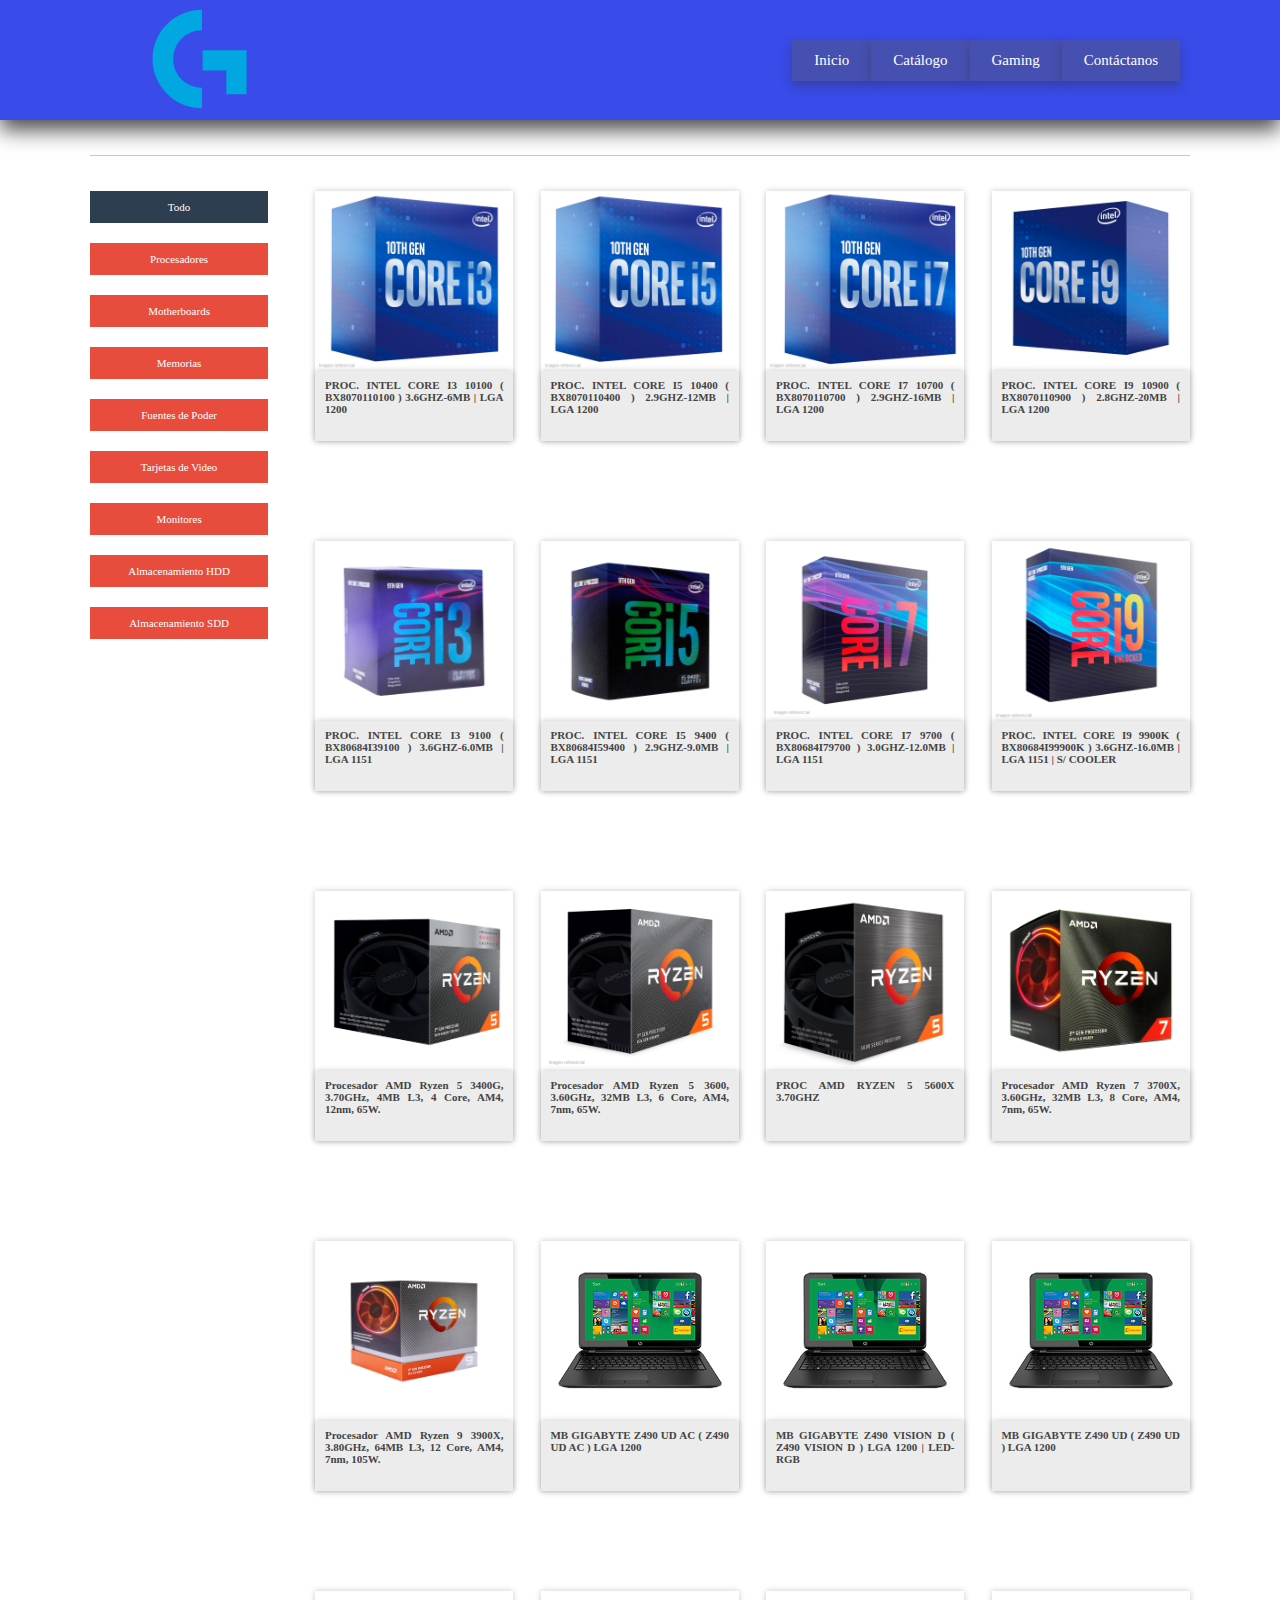
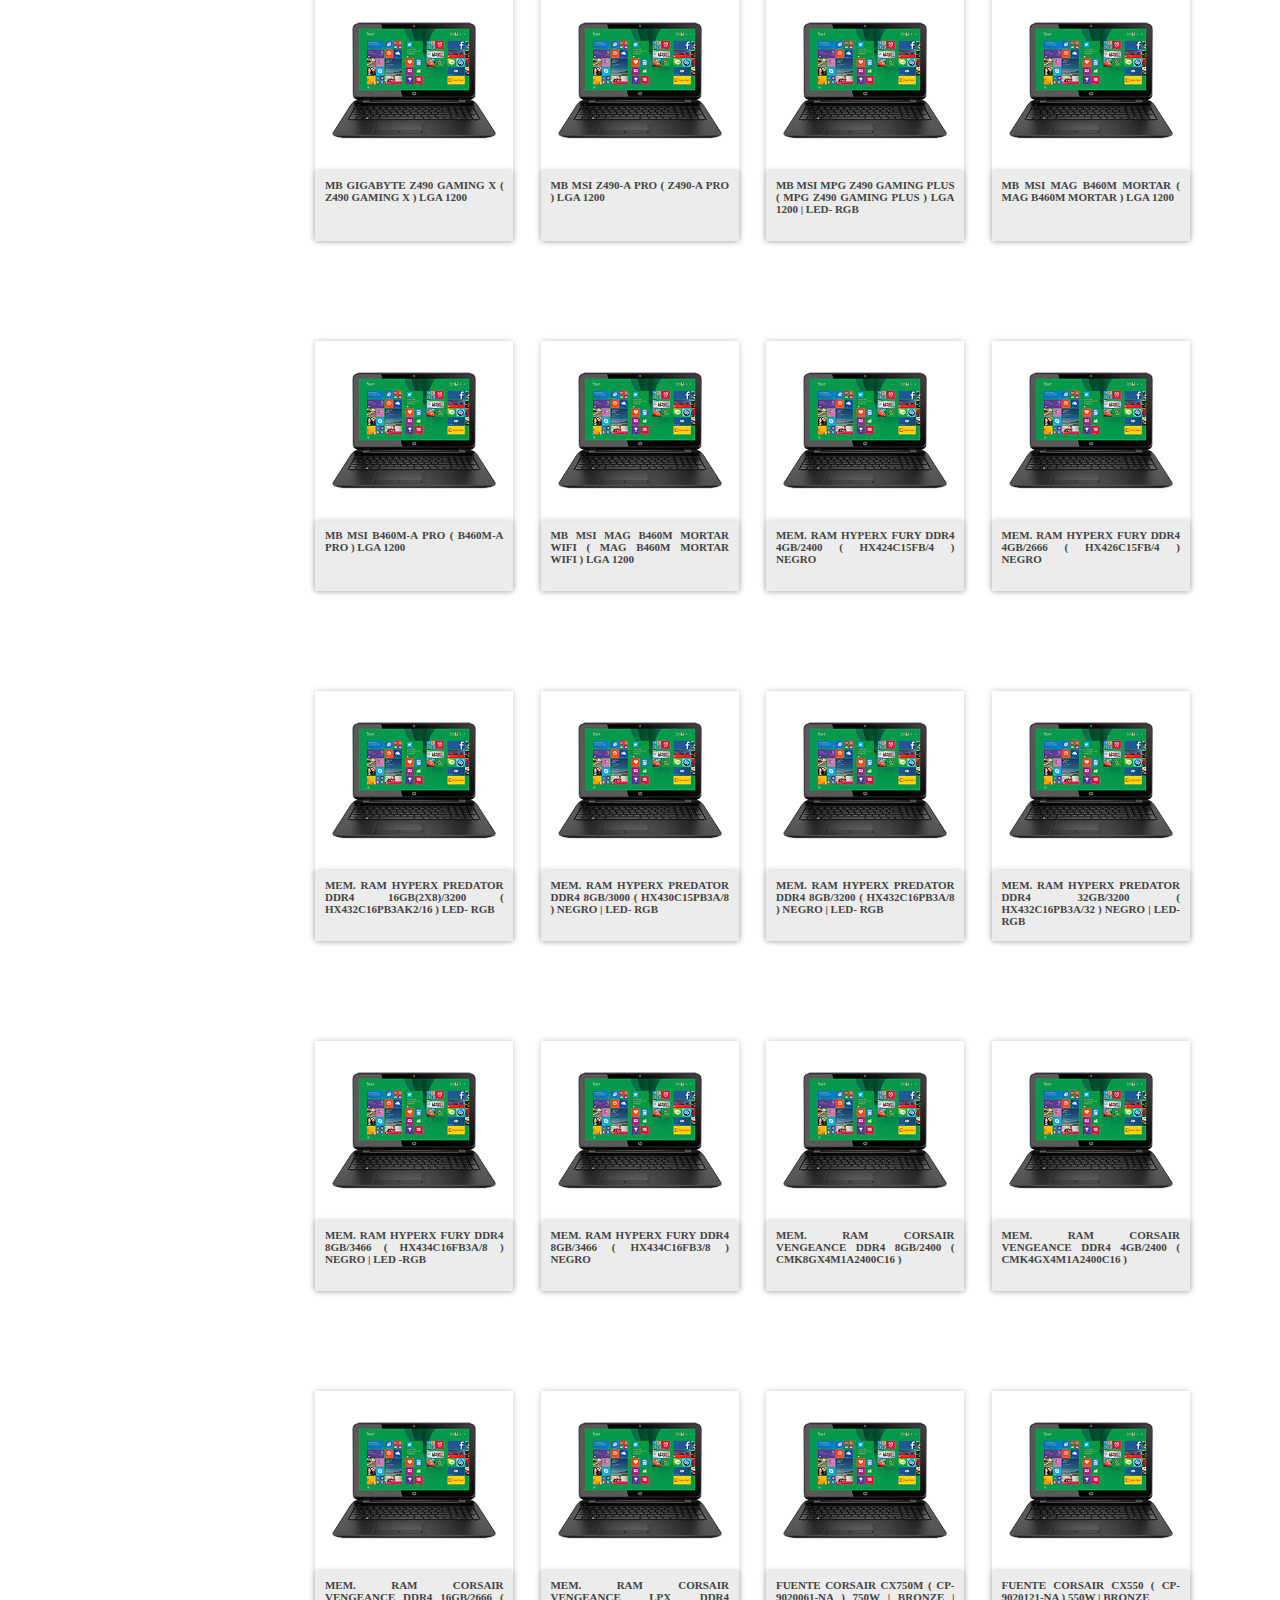
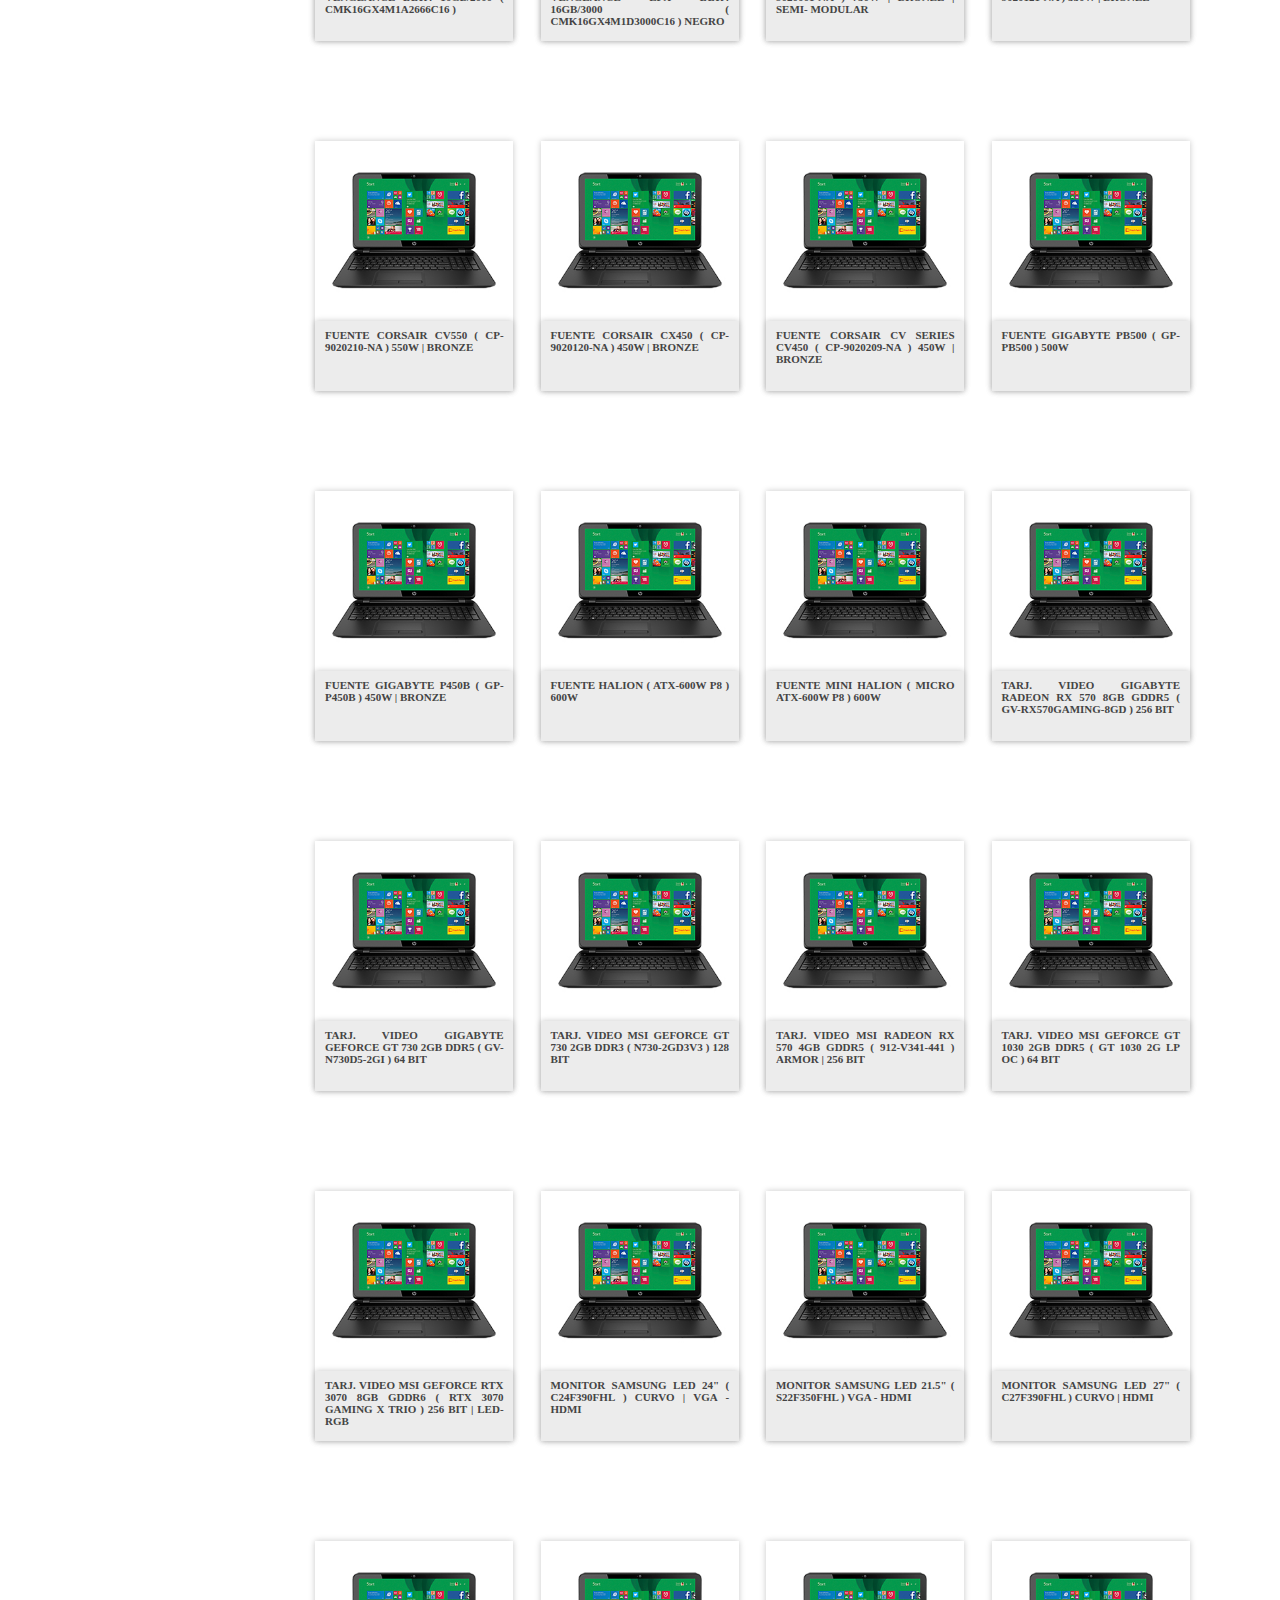
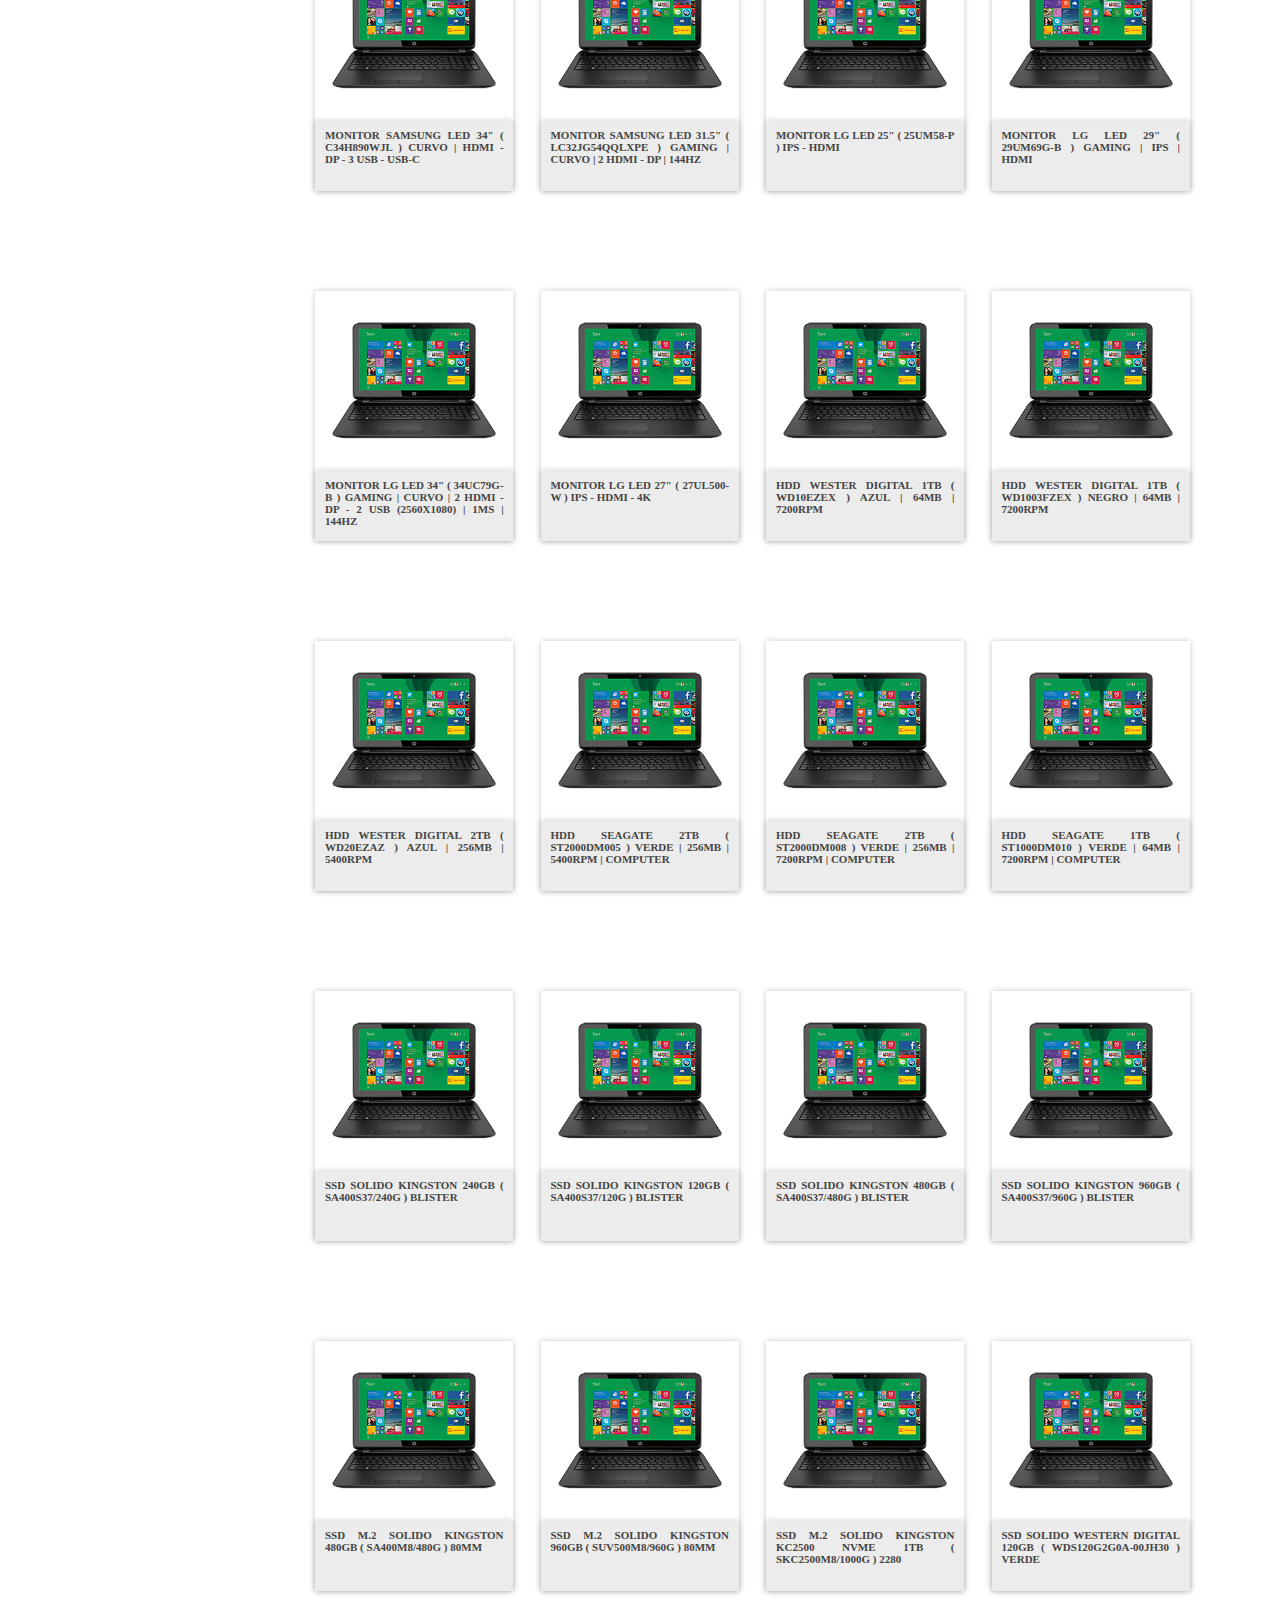
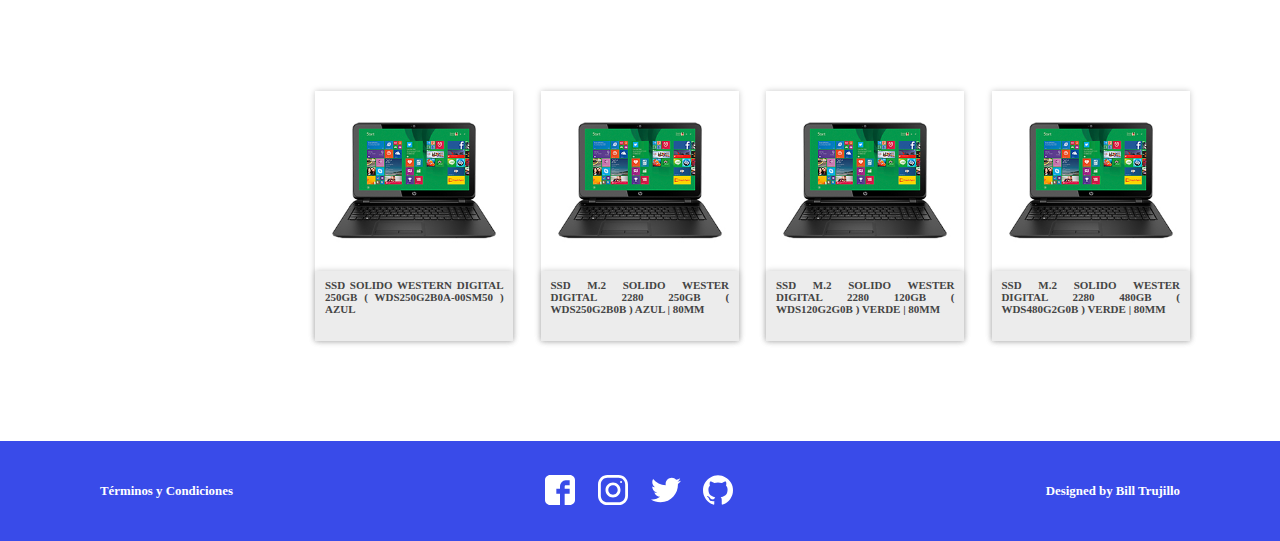
==== catalogo.html @ 1d122e62 "main" ====
<!DOCTYPE html>
<html lang="en">
<head>
    <meta charset="UTF-8">
    <meta http-equiv="X-UA-Compatible" content="IE=edge">
    <meta name="viewport" content="width=device-width, initial-scale=1.0">
    <link rel="stylesheet" href="css/estilos.css">
    <link rel="stylesheet" href="css/animation.css">
    <script src="scripts/jquery-3.6.0.js"></script>
    <script src="scripts/script.js"></script>
    <title>Document</title>
</head>
<body>
    <!-- seccion del nav -->
    <nav class="fadeInDown">
        <div class="logo">
            <a href="index.html"><img src="images/marcas/logitech.svg" alt="#"></a>
        </div>
        <div id="menu">
            <ul>
                <li id="item"><a href="index.html">Inicio</a></li>
                <li id="item"><a href="catalogo.html">Catálogo</a>
                    <ul id="desple">
                        <li><a href="#">Productos</a></li>
                        <li><a href="#">PC'S completas</a></li>
                    </ul>
                </li>
                <li id="item"><a href="#">Gaming</a>
                    <ul id="desple">
                        <li><a href="#">Teclados</a></li>
                        <li><a href="#">Mouse</a></li>
                        <li><a href="#">Audífonos</a></li>
                        <li><a href="#">Pad's</a></li>
                    </ul>
                </li>
                <li id="item"><a href="#">Contáctanos</a>
                    <ul id="desple">
                        <li><a href="#">Envianos un Email</a></li>
                    </ul>
                </li>
            </ul>
        </div>
    </nav>
    <!-- seccion del nav -->
    <!-- seccion del catalogo -->
    <div class="wrap">
            <h1></h1>
            <div class="store-wrapper">
                <div class="category_list">
                    <a href="#" class="category_item" category="all">Todo</a>
                    <a href="#" class="category_item" category="procesadores">Procesadores</a>
                    <a href="#" class="category_item" category="motherboards">Motherboards</a>
                    <a href="#" class="category_item" category="memorias">Memorias</a>
                    <a href="#" class="category_item" category="fuentes">Fuentes de Poder</a>
                    <a href="#" class="category_item" category="video">Tarjetas de Video</a>
                    <a href="#" class="category_item" category="monitores">Monitores</a>
                    <a href="#" class="category_item" category="hdd">Almacenamiento HDD</a>
                    <a href="#" class="category_item" category="ssd">Almacenamiento SDD</a>
                </div>
                <section class="product-list">
                    <!-- ------------------Procesadores -->
                              <!-- Intel -->
                              <div class="product-item" category="procesadores">
                                  <img src="images/productos/procesadores/intel/i3-10°.jpg" alt="">
                                  <a href="">PROC. INTEL CORE I3 10100 ( BX8070110100 ) 3.6GHZ-6MB | LGA 1200</a>
                              </div>
                              <div class="product-item" category="procesadores">
                                  <img src="images/productos/procesadores/intel/i5-10°.jpg" alt="">
                                  <a href="">PROC. INTEL CORE I5 10400 ( BX8070110400 ) 2.9GHZ-12MB | LGA 1200</a>
                              </div>
                              <div class="product-item" category="procesadores">
                                  <img src="images/productos/procesadores/intel/i7-10°.jpg" alt="">
                                  <a href="">PROC. INTEL CORE I7 10700 ( BX8070110700 ) 2.9GHZ-16MB | LGA 1200</a>
                              </div>
                              <div class="product-item" category="procesadores">
                                  <img src="images/productos/procesadores/intel/i9-10°.jpg" alt="">
                                  <a href="">PROC. INTEL CORE I9 10900 ( BX8070110900 ) 2.8GHZ-20MB | LGA 1200</a>
                              </div>
                              <div class="product-item" category="procesadores">
                                  <img src="images/productos/procesadores/intel/i3-9°.jpg" alt="">
                                  <a href="">PROC. INTEL CORE I3 9100 ( BX80684I39100 ) 3.6GHZ-6.0MB | LGA 1151</a>
                              </div>
                              <div class="product-item" category="procesadores">
                                  <img src="images/productos/procesadores/intel/i5-9°.jpg" alt="">
                                  <a href="">PROC. INTEL CORE I5 9400 ( BX80684I59400 ) 2.9GHZ-9.0MB | LGA 1151</a>
                              </div>
                              <div class="product-item" category="procesadores">
                                  <img src="images/productos/procesadores/intel/i7-9°.jpg" alt="">
                                  <a href="">PROC. INTEL CORE I7 9700 ( BX80684I79700 ) 3.0GHZ-12.0MB | LGA 1151</a>
                              </div>
                              <div class="product-item" category="procesadores">
                                  <img src="images/productos/procesadores/intel/i9-9°.jpg" alt="">
                                  <a href="">PROC. INTEL CORE I9 9900K ( BX80684I99900K ) 3.6GHZ-16.0MB | LGA 1151 | S/ COOLER</a>
                              </div>
                              <!-- Intel -->
                              <!-- AMD -->
                              <div class="product-item" category="procesadores">
                                <img src="images/productos/procesadores/amd/ryzen5-3400g.jpg" alt="">
                                <a href="">Procesador AMD Ryzen 5 3400G, 3.70GHz, 4MB L3, 4 Core, AM4, 12nm, 65W. </a>
                              </div>
                              <div class="product-item" category="procesadores">
                                <img src="images/productos/procesadores/amd/ryzen5-3600.jpg" alt="">
                                <a href="">Procesador AMD Ryzen 5 3600, 3.60GHz, 32MB L3, 6 Core, AM4, 7nm, 65W. </a>
                              </div>
                              <div class="product-item" category="procesadores">
                                <img src="images/productos/procesadores/amd/ryzen5-5600x.jpg" alt="">
                                <a href="">PROC AMD RYZEN 5 5600X 3.70GHZ</a>
                              </div>
                              <div class="product-item" category="procesadores">
                                <img src="images/productos/procesadores/amd/ryzen7-3700x.jpg" alt="">
                                <a href="">Procesador AMD Ryzen 7 3700X, 3.60GHz, 32MB L3, 8 Core, AM4, 7nm, 65W. </a>
                              </div>
                              <div class="product-item" category="procesadores">
                                <img src="images/productos/procesadores/amd/ryzen9-3900x.jpg" alt="">
                                <a href="">Procesador AMD Ryzen 9 3900X, 3.80GHz, 64MB L3, 12 Core, AM4, 7nm, 105W.</a>
                              </div>
                              <!-- AMD -->
                    <!-- ------------------Procesadores -->
                    <!-- ------------------motherboards -->
                              <!-- Gigabyte -->
                              <div class="product-item" category="motherboards">
                                <img src="images/productos/laptop_hp.jpg" alt="">
                                <a href="">MB GIGABYTE Z490 UD AC ( Z490 UD AC ) LGA 1200</a>
                              </div>
                              <div class="product-item" category="motherboards">
                                <img src="images/productos/laptop_hp.jpg" alt="">
                                <a href="">MB GIGABYTE Z490 VISION D ( Z490 VISION D ) LGA 1200 | LED- RGB</a>
                              </div>
                              <div class="product-item" category="motherboards">
                                <img src="images/productos/laptop_hp.jpg" alt="">
                                <a href="">MB GIGABYTE Z490 UD ( Z490 UD ) LGA 1200</a>
                              </div>
                              <div class="product-item" category="motherboards">
                                <img src="images/productos/laptop_hp.jpg" alt="">
                                <a href="">MB GIGABYTE Z490 GAMING X ( Z490 GAMING X ) LGA 1200</a>
                              </div>
                              <!-- Gigabyte -->
                              <!-- MSI -->
                              <div class="product-item" category="motherboards">
                                <img src="images/productos/laptop_hp.jpg" alt="">
                                <a href="">MB MSI Z490-A PRO ( Z490-A PRO ) LGA 1200</a>
                              </div>
                              <div class="product-item" category="motherboards">
                                <img src="images/productos/laptop_hp.jpg" alt="">
                                <a href="">MB MSI MPG Z490 GAMING PLUS ( MPG Z490 GAMING PLUS ) LGA 1200 | LED- RGB</a>
                              </div>
                              <div class="product-item" category="motherboards">
                                <img src="images/productos/laptop_hp.jpg" alt="">
                                <a href="">MB MSI MAG B460M MORTAR ( MAG B460M MORTAR ) LGA 1200</a>
                              </div>
                              <div class="product-item" category="motherboards">
                                <img src="images/productos/laptop_hp.jpg" alt="">
                                <a href="">MB MSI B460M-A PRO ( B460M-A PRO ) LGA 1200</a>
                              </div>
                              <div class="product-item" category="motherboards">
                                <img src="images/productos/laptop_hp.jpg" alt="">
                                <a href="">MB MSI MAG B460M MORTAR WIFI ( MAG B460M MORTAR WIFI ) LGA 1200</a>
                              </div>
                              <!-- MSI -->
                    <!-- ------------------motherboards -->
                    <!-- -----------------------memorias -->
                              <!-- Kingston HyperX -->
                              <div class="product-item" category="memorias">
                                <img src="images/productos/laptop_hp.jpg" alt="">
                                <a href="">MEM. RAM HYPERX FURY DDR4 4GB/2400 ( HX424C15FB/4 ) NEGRO</a>
                              </div>
                              <div class="product-item" category="memorias">
                                <img src="images/productos/laptop_hp.jpg" alt="">
                                <a href="">MEM. RAM HYPERX FURY DDR4 4GB/2666 ( HX426C15FB/4 ) NEGRO</a>
                              </div>
                              <div class="product-item" category="memorias">
                                <img src="images/productos/laptop_hp.jpg" alt="">
                                <a href="">MEM. RAM HYPERX PREDATOR DDR4 16GB(2X8)/3200 ( HX432C16PB3AK2/16 ) LED- RGB</a>
                              </div>
                              <div class="product-item" category="memorias">
                                <img src="images/productos/laptop_hp.jpg" alt="">
                                <a href="">MEM. RAM HYPERX PREDATOR DDR4 8GB/3000 ( HX430C15PB3A/8 ) NEGRO | LED- RGB</a>
                              </div>
                              <div class="product-item" category="memorias">
                                <img src="images/productos/laptop_hp.jpg" alt="">
                                <a href="">MEM. RAM HYPERX PREDATOR DDR4 8GB/3200 ( HX432C16PB3A/8 ) NEGRO | LED- RGB</a>
                              </div>
                              <div class="product-item" category="memorias">
                                <img src="images/productos/laptop_hp.jpg" alt="">
                                <a href="">MEM. RAM HYPERX PREDATOR DDR4 32GB/3200 ( HX432C16PB3A/32 ) NEGRO | LED- RGB</a>
                              </div>
                              <div class="product-item" category="memorias">
                                <img src="images/productos/laptop_hp.jpg" alt="">
                                <a href="">MEM. RAM HYPERX FURY DDR4 8GB/3466 ( HX434C16FB3A/8 ) NEGRO | LED -RGB</a>
                              </div>
                              <div class="product-item" category="memorias">
                                <img src="images/productos/laptop_hp.jpg" alt="">
                                <a href="">MEM. RAM HYPERX FURY DDR4 8GB/3466 ( HX434C16FB3/8 ) NEGRO</a>
                              </div>
                              <!-- Kingston -->
                              <!-- Corsair -->
                              <div class="product-item" category="memorias">
                                <img src="images/productos/laptop_hp.jpg" alt="">
                                <a href="">MEM. RAM CORSAIR VENGEANCE DDR4 8GB/2400 ( CMK8GX4M1A2400C16 )</a>
                              </div>
                              <div class="product-item" category="memorias">
                                <img src="images/productos/laptop_hp.jpg" alt="">
                                <a href="">MEM. RAM CORSAIR VENGEANCE DDR4 4GB/2400 ( CMK4GX4M1A2400C16 )</a>
                              </div>
                              <div class="product-item" category="memorias">
                                <img src="images/productos/laptop_hp.jpg" alt="">
                                <a href="">MEM. RAM CORSAIR VENGEANCE DDR4 16GB/2666 ( CMK16GX4M1A2666C16 )</a>
                              </div>
                              <div class="product-item" category="memorias">
                                <img src="images/productos/laptop_hp.jpg" alt="">
                                <a href="">MEM. RAM CORSAIR VENGEANCE LPX DDR4 16GB/3000 ( CMK16GX4M1D3000C16 ) NEGRO</a>
                              </div>
                              <!-- Corsair -->
                    <!-- -----------------------memorias -->
                    <!--------------------------Fuentes de poder -->
                              <!-- Corsair -->
                              <div class="product-item" category="fuentes">
                                <img src="images/productos/laptop_hp.jpg" alt="">
                                <a href="">FUENTE CORSAIR CX750M ( CP-9020061-NA ) 750W | BRONZE | SEMI- MODULAR</a>
                              </div>
                              <div class="product-item" category="fuentes">
                                <img src="images/productos/laptop_hp.jpg" alt="">
                                <a href="">FUENTE CORSAIR CX550 ( CP-9020121-NA ) 550W | BRONZE</a>
                              </div>
                              <div class="product-item" category="fuentes">
                                <img src="images/productos/laptop_hp.jpg" alt="">
                                <a href="">FUENTE CORSAIR CV550 ( CP-9020210-NA ) 550W | BRONZE</a>
                              </div>
                              <div class="product-item" category="fuentes">
                                <img src="images/productos/laptop_hp.jpg" alt="">
                                <a href="">FUENTE CORSAIR CX450 ( CP-9020120-NA ) 450W | BRONZE</a>
                              </div>
                              <div class="product-item" category="fuentes">
                                <img src="images/productos/laptop_hp.jpg" alt="">
                                <a href="">FUENTE CORSAIR CV SERIES CV450 ( CP-9020209-NA ) 450W | BRONZE</a>
                              </div>
                              <!-- Corsair -->
                              <!-- Gigabyte -->
                              <div class="product-item" category="fuentes">
                                <img src="images/productos/laptop_hp.jpg" alt="">
                                <a href="">FUENTE GIGABYTE PB500 ( GP-PB500 ) 500W</a>
                              </div>
                              <div class="product-item" category="fuentes">
                                <img src="images/productos/laptop_hp.jpg" alt="">
                                <a href="">FUENTE GIGABYTE P450B ( GP-P450B ) 450W | BRONZE</a>
                              </div>
                              <!-- Gigabyte -->
                              <!-- Halion -->
                              <div class="product-item" category="fuentes">
                                <img src="images/productos/laptop_hp.jpg" alt="">
                                <a href="">FUENTE HALION ( ATX-600W P8 ) 600W</a>
                              </div>
                              <div class="product-item" category="fuentes">
                                <img src="images/productos/laptop_hp.jpg" alt="">
                                <a href="">FUENTE MINI HALION ( MICRO ATX-600W P8 ) 600W</a>
                              </div>
                              <!-- Halion -->
                    <!-------------------------- Fuentes de poder -->
                    <!-- Tarjetas de video -->
                              <!-- Gigabyte -->
                              <div class="product-item" category="video">
                                <img src="images/productos/laptop_hp.jpg" alt="">
                                <a href="">TARJ. VIDEO GIGABYTE RADEON RX 570 8GB GDDR5 ( GV-RX570GAMING-8GD ) 256 BIT</a>
                              </div>
                              <div class="product-item" category="video">
                                <img src="images/productos/laptop_hp.jpg" alt="">
                                <a href="">TARJ. VIDEO GIGABYTE GEFORCE GT 730 2GB DDR5 ( GV-N730D5-2GI ) 64 BIT</a>
                              </div>
                              <!-- Gigabyte -->
                              <!-- MSI -->
                              <div class="product-item" category="video">
                                <img src="images/productos/laptop_hp.jpg" alt="">
                                <a href="">TARJ. VIDEO MSI GEFORCE GT 730 2GB DDR3 ( N730-2GD3V3 ) 128 BIT</a>
                              </div>
                              <div class="product-item" category="video">
                                <img src="images/productos/laptop_hp.jpg" alt="">
                                <a href="">TARJ. VIDEO MSI RADEON RX 570 4GB GDDR5 ( 912-V341-441 ) ARMOR | 256 BIT</a>
                              </div>
                              <div class="product-item" category="video">
                                <img src="images/productos/laptop_hp.jpg" alt="">
                                <a href="">TARJ. VIDEO MSI GEFORCE GT 1030 2GB DDR5 ( GT 1030 2G LP OC ) 64 BIT</a>
                              </div>
                              <div class="product-item" category="video">
                                <img src="images/productos/laptop_hp.jpg" alt="">
                                <a href="">TARJ. VIDEO MSI GEFORCE RTX 3070 8GB GDDR6 ( RTX 3070 GAMING X TRIO ) 256 BIT | LED- RGB</a>
                              </div>
                              <!-- MSI -->
                    <!-- Tarjetas de video -->
                    <!-- Monitores -->
                              <!-- Samsung -->
                              <div class="product-item" category="monitores">
                                <img src="images/productos/laptop_hp.jpg" alt="">
                                <a href="">MONITOR SAMSUNG LED 24" ( C24F390FHL ) CURVO | VGA - HDMI</a>
                              </div>
                              <div class="product-item" category="monitores">
                                <img src="images/productos/laptop_hp.jpg" alt="">
                                <a href="">MONITOR SAMSUNG LED 21.5" ( S22F350FHL ) VGA - HDMI</a>
                              </div>
                              <div class="product-item" category="monitores">
                                <img src="images/productos/laptop_hp.jpg" alt="">
                                <a href="">MONITOR SAMSUNG LED 27" ( C27F390FHL ) CURVO | HDMI</a>
                              </div>
                              <div class="product-item" category="monitores">
                                <img src="images/productos/laptop_hp.jpg" alt="">
                                <a href="">MONITOR SAMSUNG LED 34" ( C34H890WJL ) CURVO | HDMI - DP - 3 USB - USB-C</a>
                              </div>
                              <div class="product-item" category="monitores">
                                <img src="images/productos/laptop_hp.jpg" alt="">
                                <a href="">MONITOR SAMSUNG LED 31.5" ( LC32JG54QQLXPE ) GAMING | CURVO | 2 HDMI - DP | 144HZ</a>
                              </div>
                              <!-- Samsung -->
                              <!-- LG -->
                              <div class="product-item" category="monitores">
                                <img src="images/productos/laptop_hp.jpg" alt="">
                                <a href="">MONITOR LG LED 25" ( 25UM58-P ) IPS - HDMI</a>
                              </div>
                              <div class="product-item" category="monitores">
                                <img src="images/productos/laptop_hp.jpg" alt="">
                                <a href="">MONITOR LG LED 29" ( 29UM69G-B ) GAMING | IPS | HDMI</a>
                              </div>
                              <div class="product-item" category="monitores">
                                <img src="images/productos/laptop_hp.jpg" alt="">
                                <a href="">MONITOR LG LED 34" ( 34UC79G-B ) GAMING | CURVO | 2 HDMI - DP - 2 USB (2560X1080) | 1MS | 144HZ</a>
                              </div>
                              <div class="product-item" category="monitores">
                                <img src="images/productos/laptop_hp.jpg" alt="">
                                <a href="">MONITOR LG LED 27" ( 27UL500-W ) IPS - HDMI - 4K</a>
                              </div>
                              <!-- LG -->
                    <!-- Monitores -->
                    <!-- Almacenamiento HDD -->
                              <!-- Wester Digital -->
                              <div class="product-item" category="hdd">
                                <img src="images/productos/laptop_hp.jpg" alt="">
                                <a href="">HDD WESTER DIGITAL 1TB ( WD10EZEX ) AZUL | 64MB | 7200RPM</a>
                              </div>
                              <div class="product-item" category="hdd">
                                <img src="images/productos/laptop_hp.jpg" alt="">
                                <a href="">HDD WESTER DIGITAL 1TB ( WD1003FZEX ) NEGRO | 64MB | 7200RPM</a>
                              </div>
                              <div class="product-item" category="hdd">
                                <img src="images/productos/laptop_hp.jpg" alt="">
                                <a href="">HDD WESTER DIGITAL 2TB ( WD20EZAZ ) AZUL | 256MB | 5400RPM</a>
                              </div>
                              <!-- Wester Digital -->
                              <!-- Seagate -->
                              <div class="product-item" category="hdd">
                                <img src="images/productos/laptop_hp.jpg" alt="">
                                <a href="">HDD SEAGATE 2TB ( ST2000DM005 ) VERDE | 256MB | 5400RPM | COMPUTER</a>
                              </div>
                              <div class="product-item" category="hdd">
                                <img src="images/productos/laptop_hp.jpg" alt="">
                                <a href="">HDD SEAGATE 2TB ( ST2000DM008 ) VERDE | 256MB | 7200RPM | COMPUTER</a>
                              </div>
                              <div class="product-item" category="hdd">
                                <img src="images/productos/laptop_hp.jpg" alt="">
                                <a href="">HDD SEAGATE 1TB ( ST1000DM010 ) VERDE | 64MB | 7200RPM | COMPUTER</a>
                              </div>
                              <!-- Seagate -->
                    <!-- Almacenamiento HDD -->
                    <!-- Almacenamiento SSD -->
                              <!-- Kingston -->
                              <div class="product-item" category="ssd">
                                <img src="images/productos/laptop_hp.jpg" alt="">
                                <a href="">SSD SOLIDO KINGSTON 240GB ( SA400S37/240G ) BLISTER</a>
                              </div>
                              <div class="product-item" category="ssd">
                                <img src="images/productos/laptop_hp.jpg" alt="">
                                <a href="">SSD SOLIDO KINGSTON 120GB ( SA400S37/120G ) BLISTER</a>
                              </div>
                              <div class="product-item" category="ssd">
                                <img src="images/productos/laptop_hp.jpg" alt="">
                                <a href="">SSD SOLIDO KINGSTON 480GB ( SA400S37/480G ) BLISTER</a>
                              </div>
                              <div class="product-item" category="ssd">
                                <img src="images/productos/laptop_hp.jpg" alt="">
                                <a href="">SSD SOLIDO KINGSTON 960GB ( SA400S37/960G ) BLISTER</a>
                              </div>
                              <div class="product-item" category="ssd">
                                <img src="images/productos/laptop_hp.jpg" alt="">
                                <a href="">SSD M.2 SOLIDO KINGSTON 480GB ( SA400M8/480G ) 80MM</a>
                              </div>
                              <div class="product-item" category="ssd">
                                <img src="images/productos/laptop_hp.jpg" alt="">
                                <a href="">SSD M.2 SOLIDO KINGSTON 960GB ( SUV500M8/960G ) 80MM</a>
                              </div>
                              <div class="product-item" category="ssd">
                                <img src="images/productos/laptop_hp.jpg" alt="">
                                <a href="">SSD M.2 SOLIDO KINGSTON KC2500 NVME 1TB ( SKC2500M8/1000G ) 2280</a>
                              </div>
                              <!-- Kingston -->
                              <!-- Wester Digital -->
                              <div class="product-item" category="ssd">
                                <img src="images/productos/laptop_hp.jpg" alt="">
                                <a href="">SSD SOLIDO WESTERN DIGITAL 120GB ( WDS120G2G0A-00JH30 ) VERDE</a>
                              </div>
                              <div class="product-item" category="ssd">
                                <img src="images/productos/laptop_hp.jpg" alt="">
                                <a href="">SSD SOLIDO WESTERN DIGITAL 250GB ( WDS250G2B0A-00SM50 ) AZUL</a>
                              </div>
                              <div class="product-item" category="ssd">
                                <img src="images/productos/laptop_hp.jpg" alt="">
                                <a href="">SSD M.2 SOLIDO WESTER DIGITAL 2280 250GB ( WDS250G2B0B ) AZUL | 80MM</a>
                              </div>
                              <div class="product-item" category="ssd">
                                <img src="images/productos/laptop_hp.jpg" alt="">
                                <a href="">SSD M.2 SOLIDO WESTER DIGITAL 2280 120GB ( WDS120G2G0B ) VERDE | 80MM</a>
                              </div>
                              <div class="product-item" category="ssd">
                                <img src="images/productos/laptop_hp.jpg" alt="">
                                <a href="">SSD M.2 SOLIDO WESTER DIGITAL 2280 480GB ( WDS480G2G0B ) VERDE | 80MM</a>
                              </div>
                              <!-- Wester Digital -->
                    <!-- Almacenamiento SSD -->

                    
                </section>
            </div>
    </div>
    <!-- seccion del catalogo -->
    <!-- seccion del footer -->
    <footer>
        <div class="terms">
            <a href=""><h3>Términos y Condiciones</h3></a>
        </div>
        <div class="redes">
            <a href=""><img src="images/iconos_svg/facebook.svg" alt=""></a>
            <a href=""><img src="images/iconos_svg/instagram.svg" alt=""></a>
            <a href=""><img src="images/iconos_svg/twitter.svg" alt=""></a>
            <a href=""><img src="images/iconos_svg/github.svg" alt=""></a>
        </div>
        <div class="designed">
            <h3>Designed by <a href="#portafolio">Bill Trujillo</a></h3>
        </div>
    </footer>
    <!-- seccion del footer -->   
</body>
</html>
---- css/estilos.css ----
html body{
    max-width: 1366px;
    margin: auto;
    padding: 0px;
    font-family: roboto regular;
    font-size: 11px;
    color: rgb(68, 68, 68);
}

nav{
    display: flex;
    justify-content: space-between;
    align-items: center;
    height: 120px;
    background-color: rgb(57, 75, 233);
    box-shadow: 0px 10px 20px rgb(75, 75, 75);
    position: relative;
}
.logo img{
    width: 200px;
    height: 100px;
    padding:0 100px;
}

/* ------menu */
#menu{
    text-align: center;
    margin-right: 100px;
}

#menu ul{
    list-style: none;
    margin: 0px;
    padding: 0px;
}

#menu #item{
    float: left;
    margin-top: 29px;
    margin-bottom: 29px;
}

#menu #item a{
    background-color: rgb(70, 80, 177);
    box-shadow: 0px 5px 10px rgba(46, 46, 46, 0.37);
    color: rgb(255, 255, 255);
    padding: 12px 22px;
    display: block;
    font-family: roboto regular;
    font-size: 15px;
    text-decoration: none;
}

#menu #desple{
    display: none;
    position: absolute;
    width: 180px;
}

#menu #desple li a{
    background-color: rgb(128, 128, 128);
}

#menu #item a:hover{
    background-color: rgb(35, 32, 102);
    text-decoration: overline 3px white;
}

#menu #item:hover #desple{
    display: block;
}
/* ------menu */

/* --------Showcase */
.showcase{
    padding-top: 30px ;
    padding-bottom: 30px ;
    border: 0.5px solid rgb(214, 214, 214);
}

.container_showcase{
    display: flex;
    justify-content: space-between;
}

.img_case{
    width: 50%;
    height: 400px;
    text-align: center;
    align-items: center;
}

.img_case img{
    width: 100%;
    height: 100%;
    box-shadow: 0 3px 10px rgb(173, 173, 173);
}

.detail_case{
    padding-top: 30px;
    width: 50%;
    text-align: center;
    font-size: 16px;
}

.detail_case p{
    margin: 0 150px;
    text-align: justify;
}

.button{
    margin-top: 60px;
    margin-bottom: 20px;
}
/* --------Showcase */

/* -----button-pay */
.button_pay{
    background-color: white;
    padding: 10px 25px;
    border: 2.5px solid rgb(57, 75, 233);
    border-radius: 5px;
}

.button_pay a{
    text-decoration: none;
    color: rgb(53, 53, 53);
}

.button_pay:hover{
    font-weight: 800;
}
/* -----button-pay */

/* marcas mas vendidas */
.title_marcas{
    text-align: center;
    padding-top: 50px;
    font-size: 14px;
}

.marcas{
    display: flex;
    align-items: center;
    justify-content: space-between;
    padding: 100px;
}

.marcas img{
    width: 120px;
}
/* marcas mas vendidas */
/* ------------catalogo */
.wrap{
    max-width: 1100px;
    width: 90%;
    margin: auto;
}

.wrap > h1{
    color: #494b4d;
    font-weight: 400;
    display: flex;
    flex-direction: column;
    text-align: center;
    margin: 15px 0px;
}

.wrap > h1::after{
    content: '';
    width: 100%;
    height: 1px;
    background-color: #c7c7c7;
    margin: 20px 0;
}

.store-wrapper{
    display: flex;  
}

.category_list{
    display: flex;
    flex-direction: column;
    width: 18%;
}

.category_list .category_item{
    display: block;
    width: 90%;
    padding: 10px 0;
    margin-bottom: 20px;
    background-color: #e84c3d;
    color: white;
    text-align: center;
    text-decoration: none;
}

.category_list .category_item:hover{
    text-decoration: overline 3px white;
}

.category_list .ct_item-active{
    background: #2d3e50;
}

/* --productos */

.product-list{
    width: 82%;
    display: flex;
    flex-wrap: wrap;
}

.product-list .product-item{
    width: 22%;
    height: 250px;
    margin-left: 3%;
    margin-bottom: 100px;
    box-shadow: 0px 0px 6px 0px rgba(0,0,0,0.22);

    display: flex;
    flex-direction: column;
    align-items: center;
    align-self: flex-start;

    transition: all 0.4s;
}

.product-list .product-item img{
    width: 100%;
    height: 72%;
}

.product-list .product-item a{
    box-shadow: 0px 0px 6px 0px rgba(0,0,0,0.22);
    display: block;
    width: 90%;
    height: 28%;
    padding: 8px 5% ;
    background-color: rgb(236, 236, 236);
    color: rgb(68, 68, 68);
    font-weight: 600;
    text-decoration: none;
    text-align: justify;
}
/* ------------catalogo */


/* seccion de footer */
footer{
    height: 100px;
    background-color: rgb(57, 75, 233);
    display: flex;
    justify-content: space-between;
    align-items: center;
    padding: 0 100px;
    color: white;
}

.redes{
    align-items: center;
}

.redes img{
    width: 30px;
    padding: 0 10px;
}

.terms a{
    text-decoration: none;
    color: white;
}

.terms a:hover{
    text-decoration: overline 3px white;
}

.designed a{
    color: white;
    text-decoration: none;
}

.designed a:hover{
    text-decoration: overline 3px white;
}

/* seccion de footer */
---- css/animation.css ----
.fadeIn{
    -webkit-animation-duration: 4s;
    animation-duration: 4s;
    -webkit-animation-fill-mode: both;
    animation-fill-mode: both;
    -webkit-animation-name: fadeIn;
    animation-name: fadeIn;
}

@keyframes fadeIn {
    from{
        opacity: 0;
    }
    to{
        opacity: 1;
    }
}

.fadeInDown{
    -webkit-animation-duration: 1s;
    animation-duration: 1s;
    -webkit-animation-fill-mode: both;
    animation-fill-mode: both;
    -webkit-animation-name: fadeInDown;
    animation-name: fadeInDown;
}

@keyframes fadeInDown{
    from{
        opacity: 0;
        -webkit-transform: translate3d(0,-100%,0) ;
        transform: translate3d(0,-100%,0) ;
    }
    to{
        opacity: 1;
        -webkit-transform: translate3d(0,0,0) ;
        transform: translate3d(0,0,0) ;
    }
}

.fadeInUp{
    -webkit-animation-duration: 1s;
    animation-duration: 1s;
    -webkit-animation-fill-mode: both;
    animation-fill-mode: both;
    -webkit-animation-name: fadeInUp;
    animation-name: fadeInUp;
}

@keyframes fadeInUp{
    from{
        opacity: 0;
        -webkit-transform: translate3d(0,100%,0) ;
        transform: translate3d(0,100%,0) ;
    }
    to{
        opacity: 1;
        -webkit-transform: translate3d(0,0,0) ;
        transform: translate3d(0,0,0) ;
    }
}
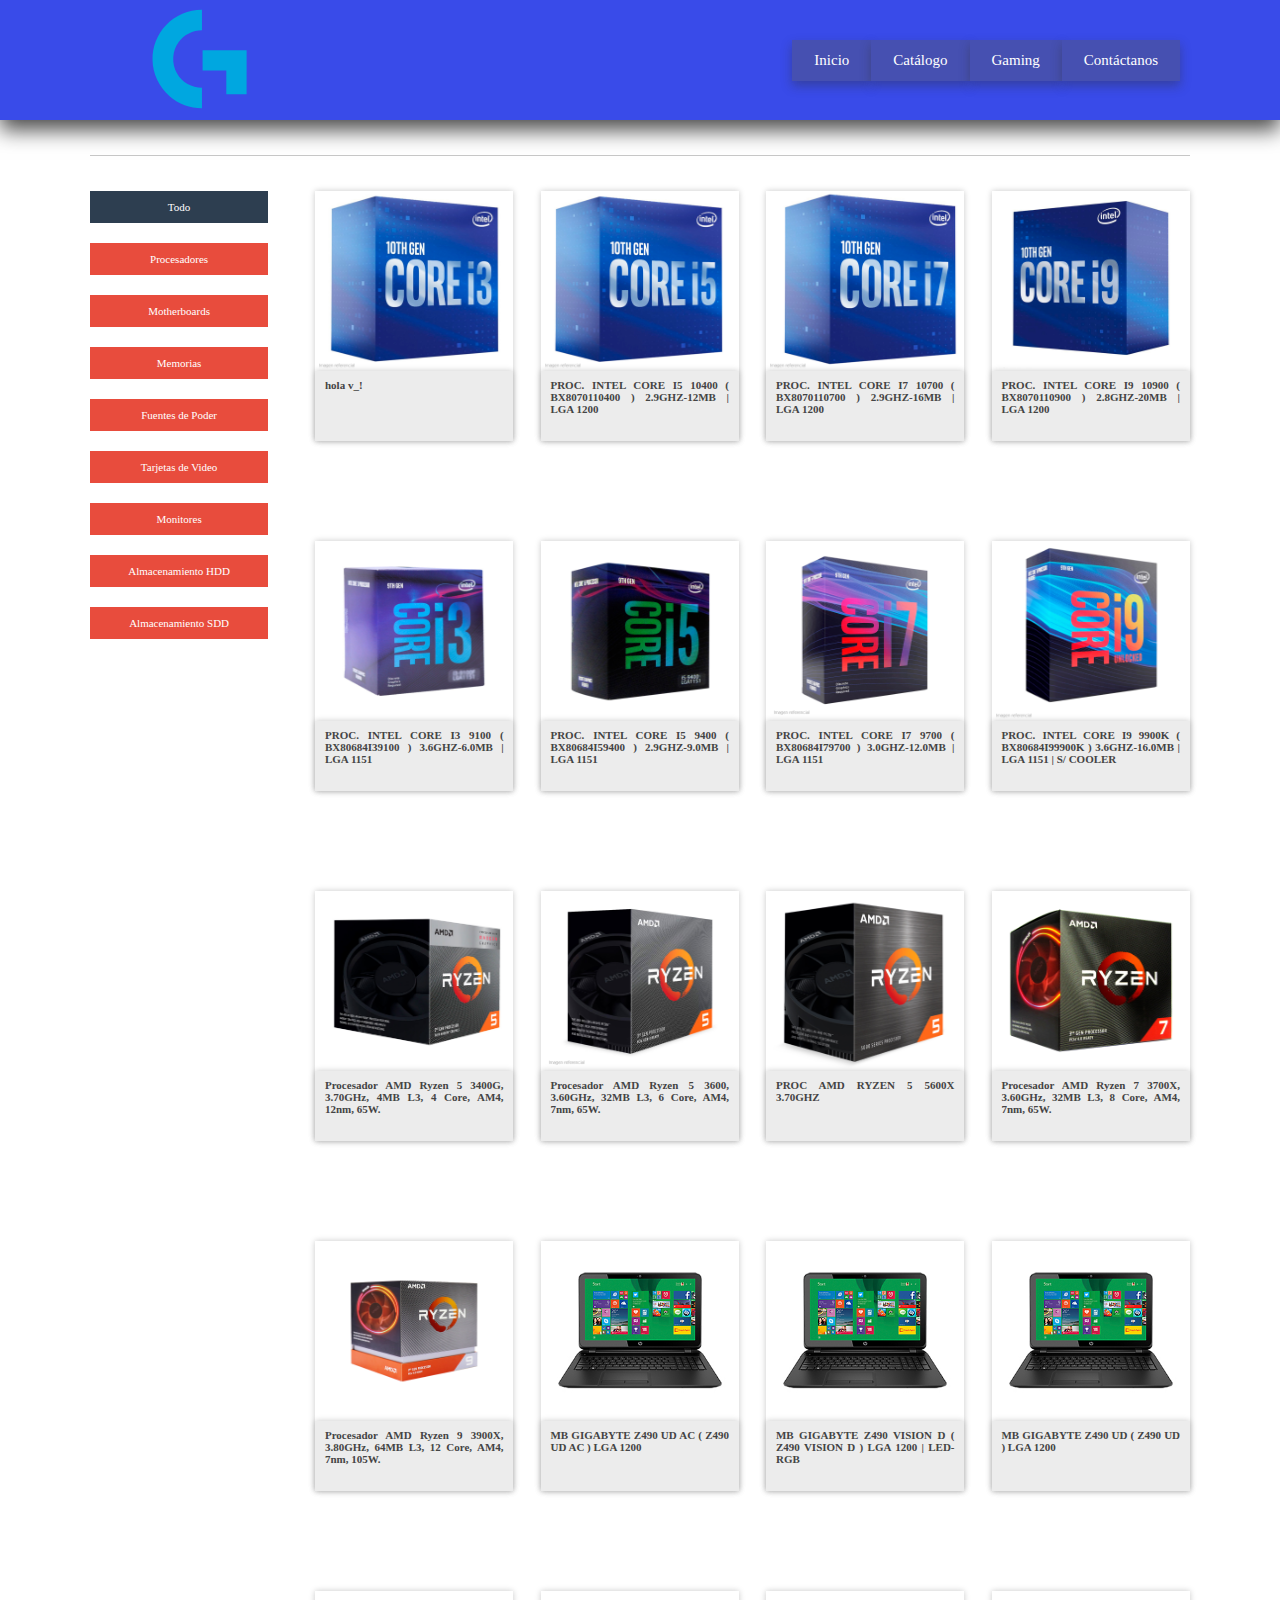
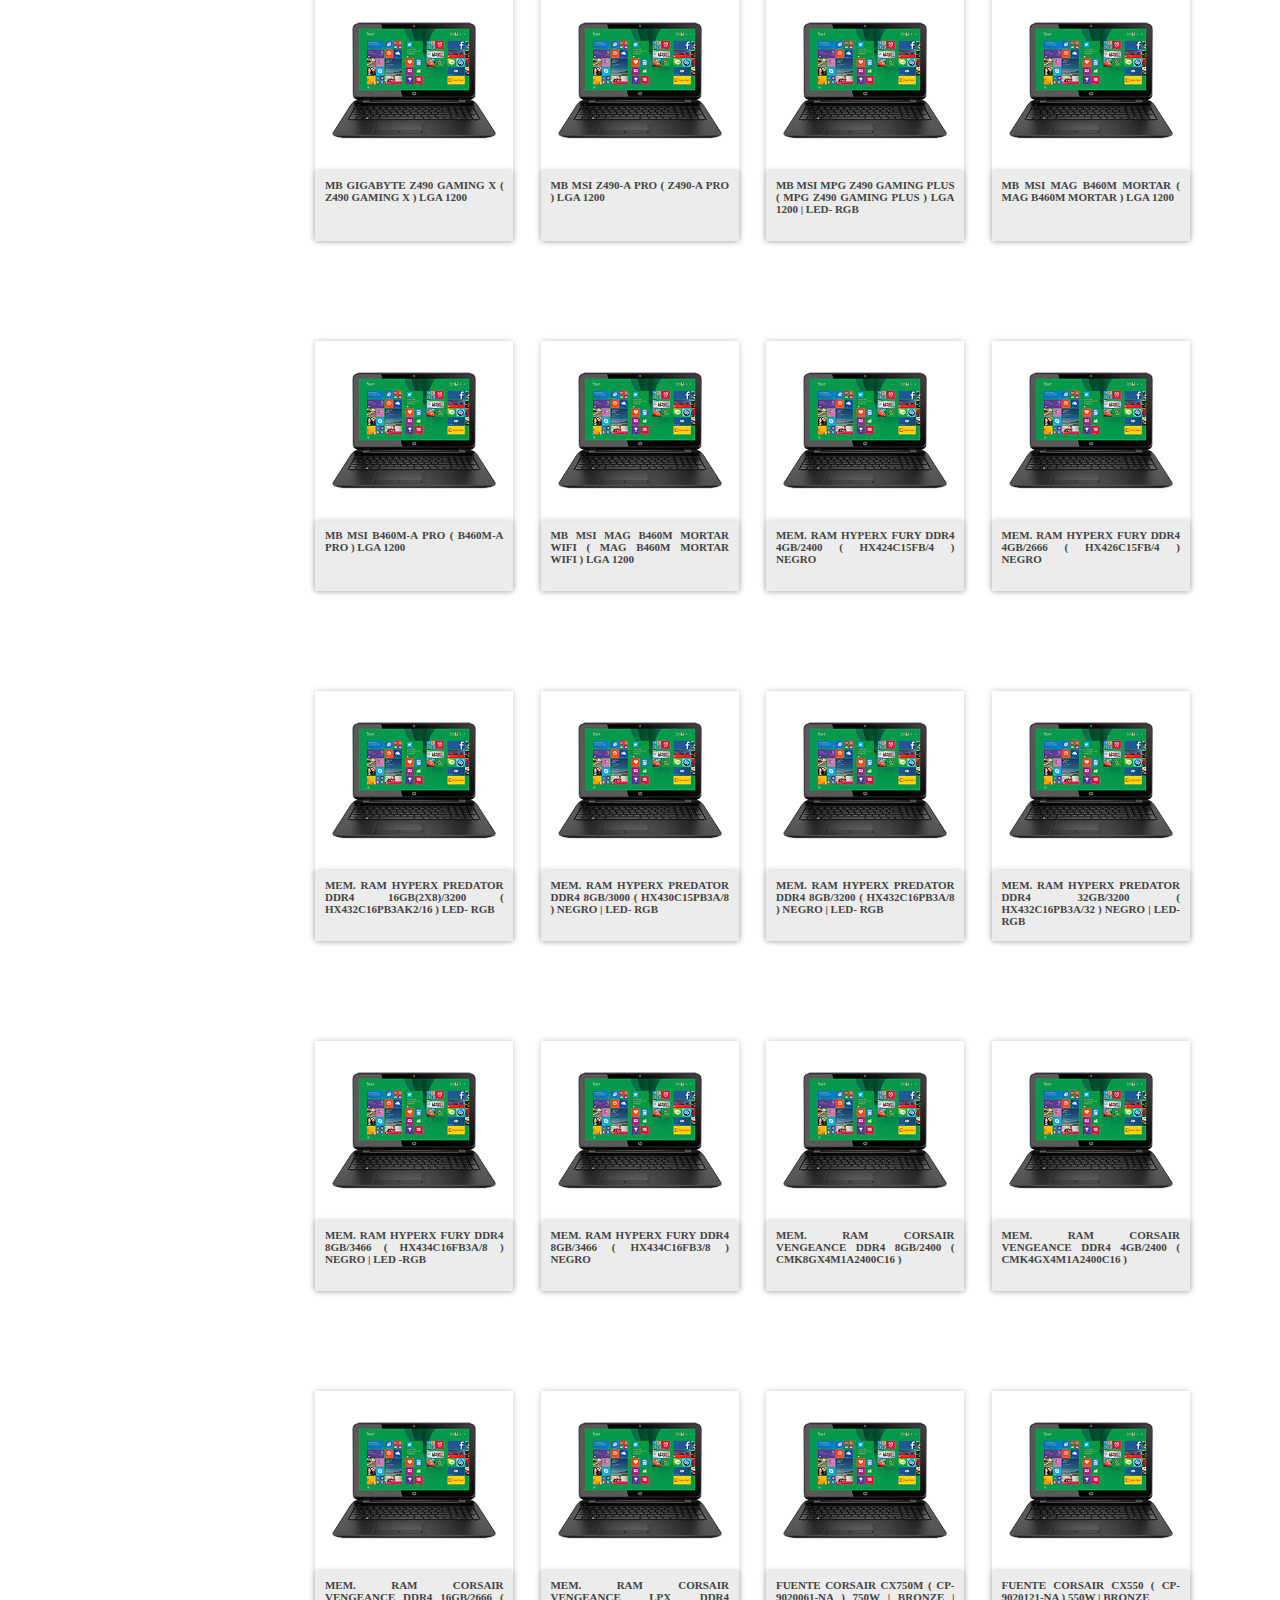
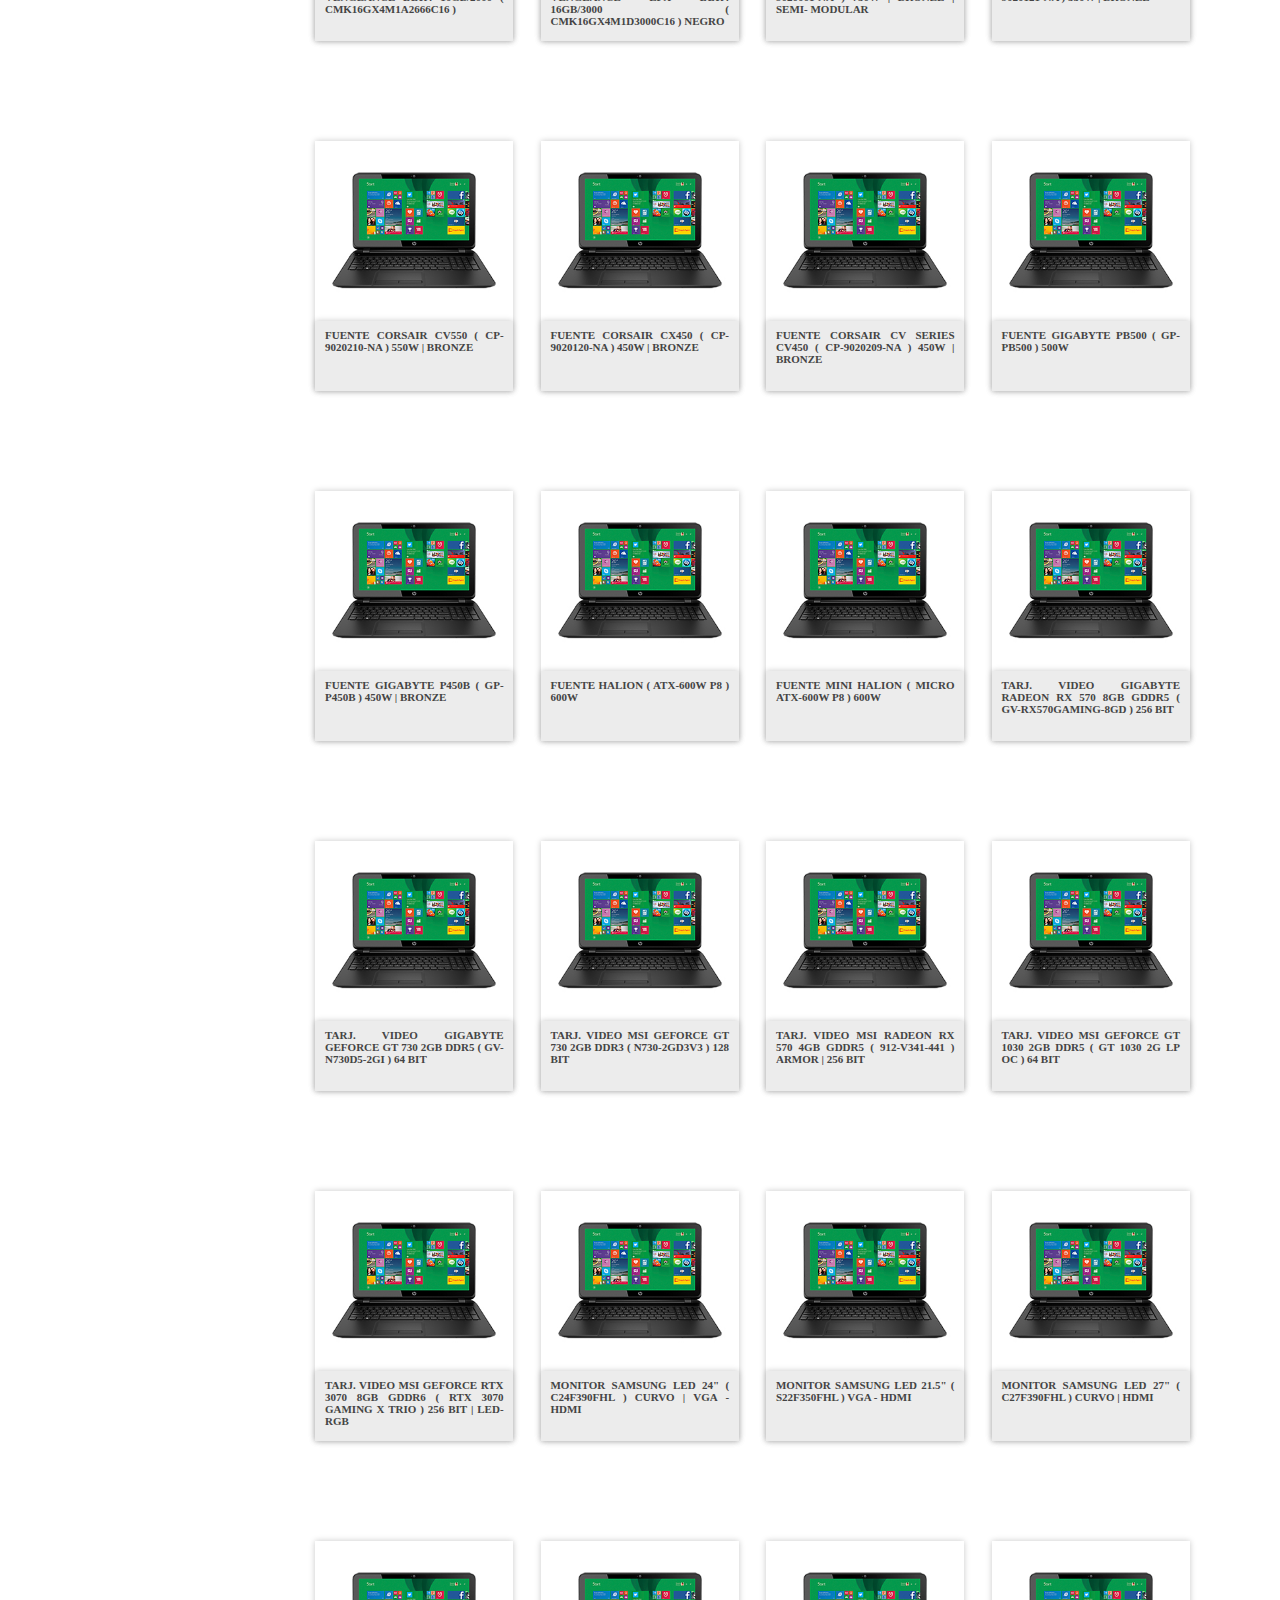
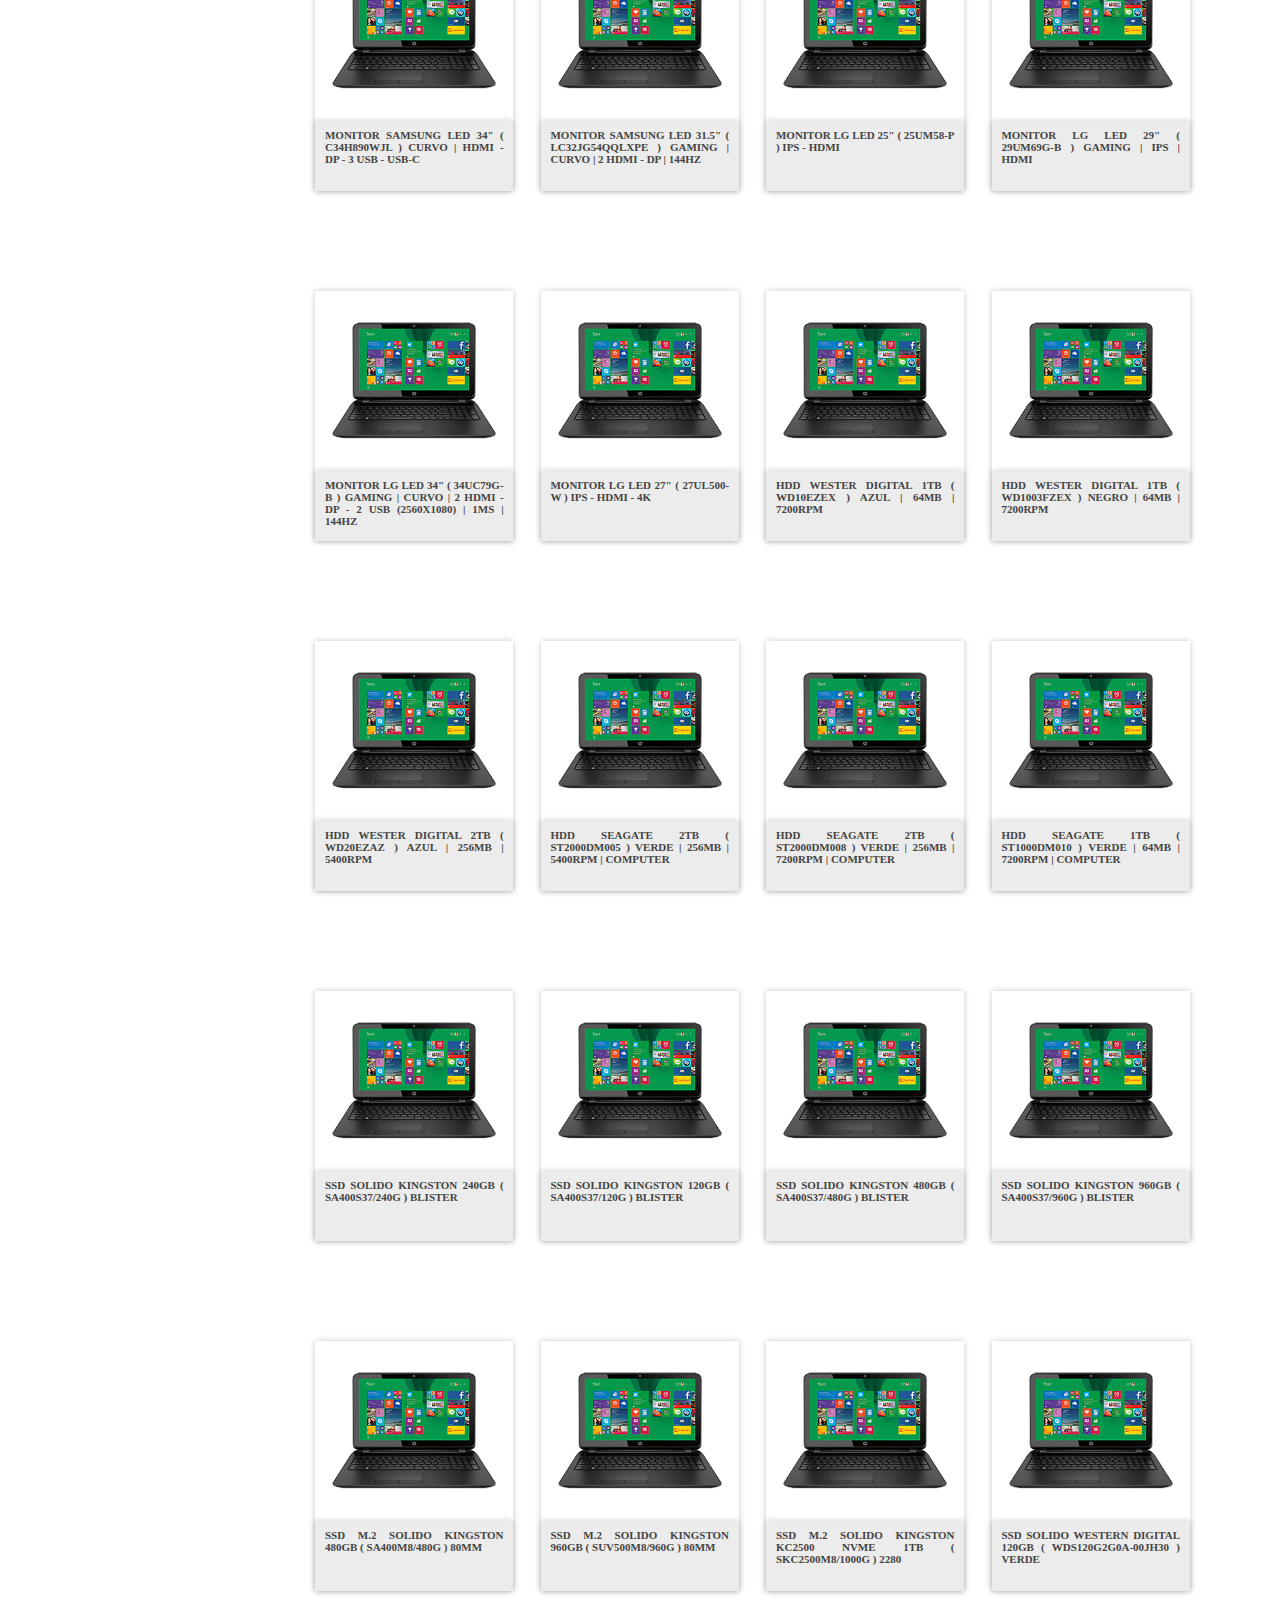
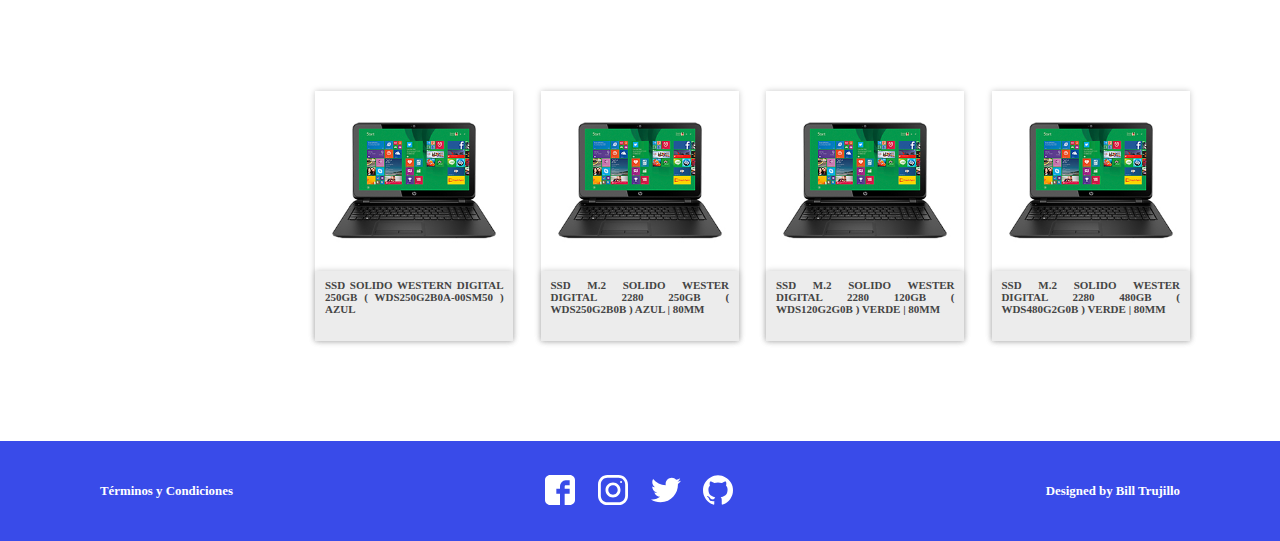
==== commit e3dd88a7: "Update catalogo.html" ====
--- a/catalogo.html
+++ b/catalogo.html
@@ -62,7 +62,7 @@
                               <!-- Intel -->
                               <div class="product-item" category="procesadores">
                                   <img src="images/productos/procesadores/intel/i3-10°.jpg" alt="">
-                                  <a href="">PROC. INTEL CORE I3 10100 ( BX8070110100 ) 3.6GHZ-6MB | LGA 1200</a>
+                                  <a href="">hola v_!</a>
                               </div>
                               <div class="product-item" category="procesadores">
                                   <img src="images/productos/procesadores/intel/i5-10°.jpg" alt="">
@@ -413,7 +413,7 @@
                               <!-- Wester Digital -->
                     <!-- Almacenamiento SSD -->
 
-                    
+
                 </section>
             </div>
     </div>
@@ -433,6 +433,6 @@
             <h3>Designed by <a href="#portafolio">Bill Trujillo</a></h3>
         </div>
     </footer>
-    <!-- seccion del footer -->   
+    <!-- seccion del footer -->
 </body>
-</html>+</html>
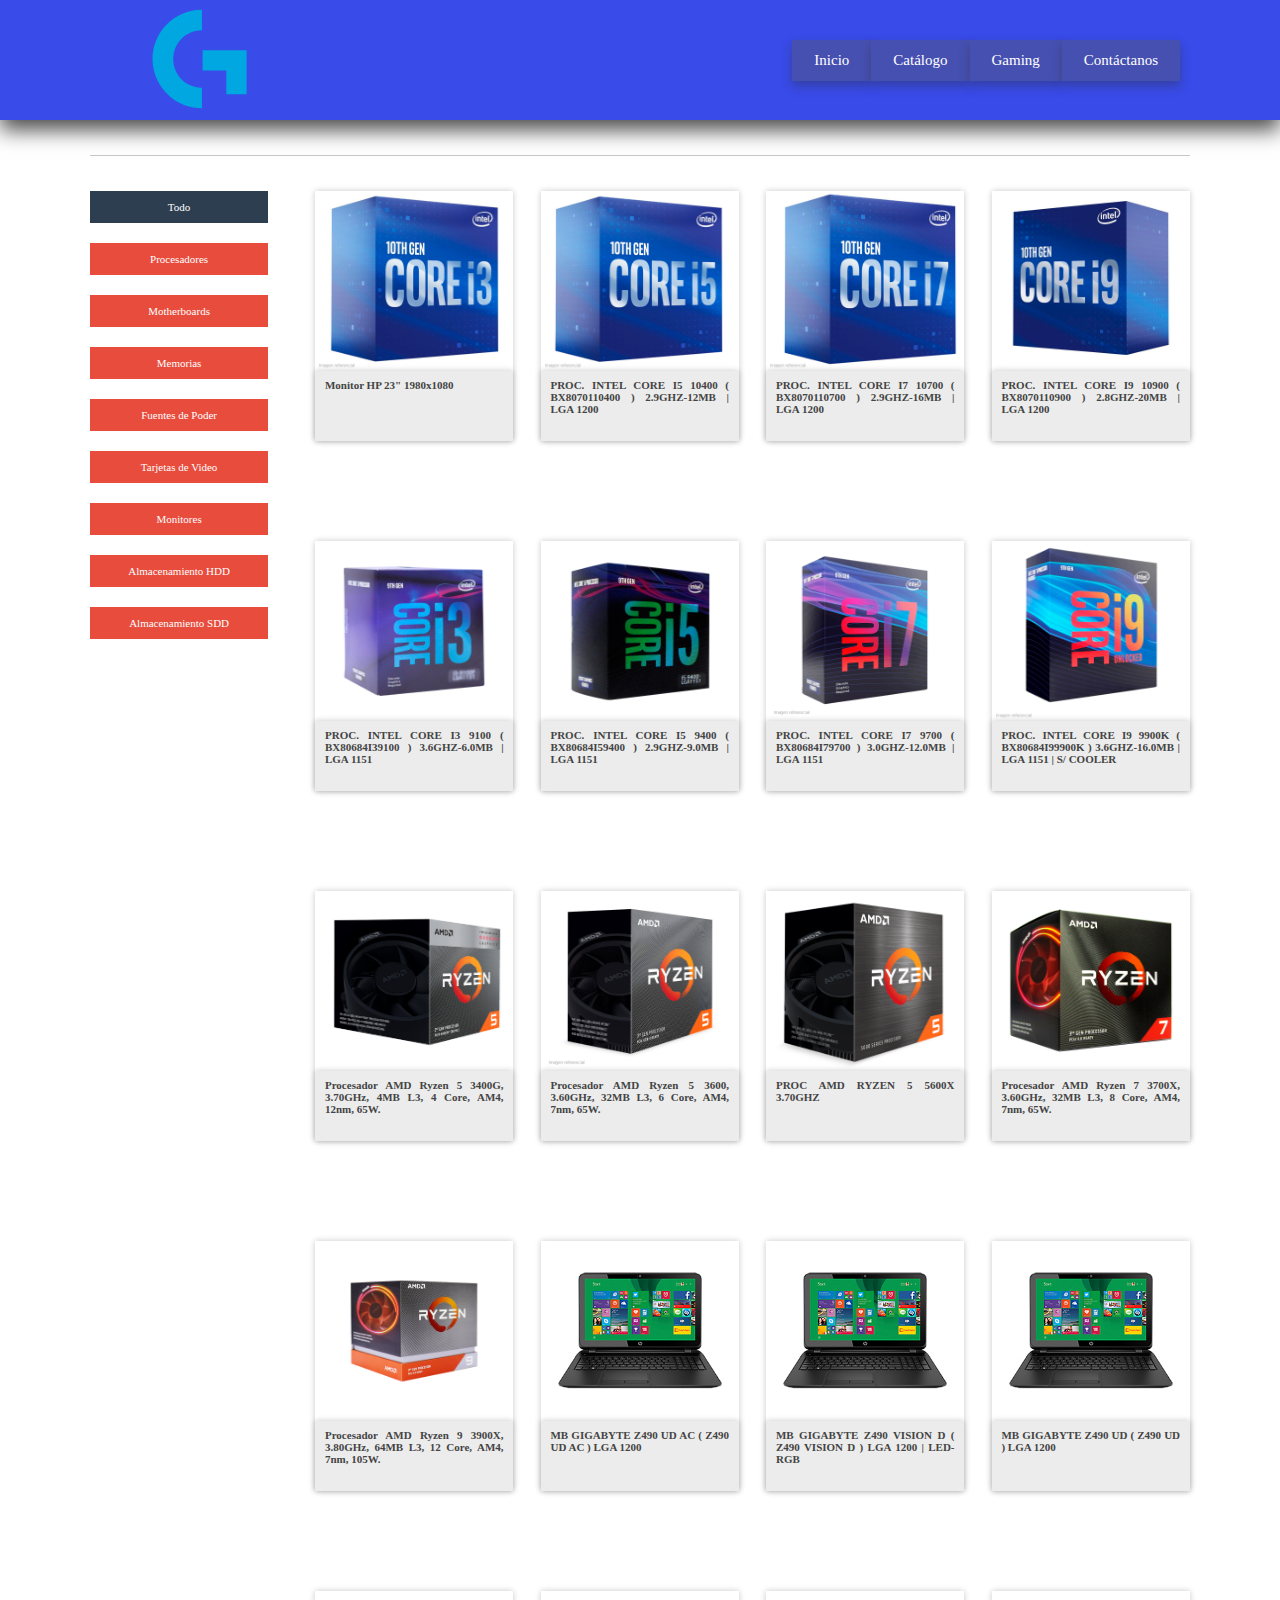
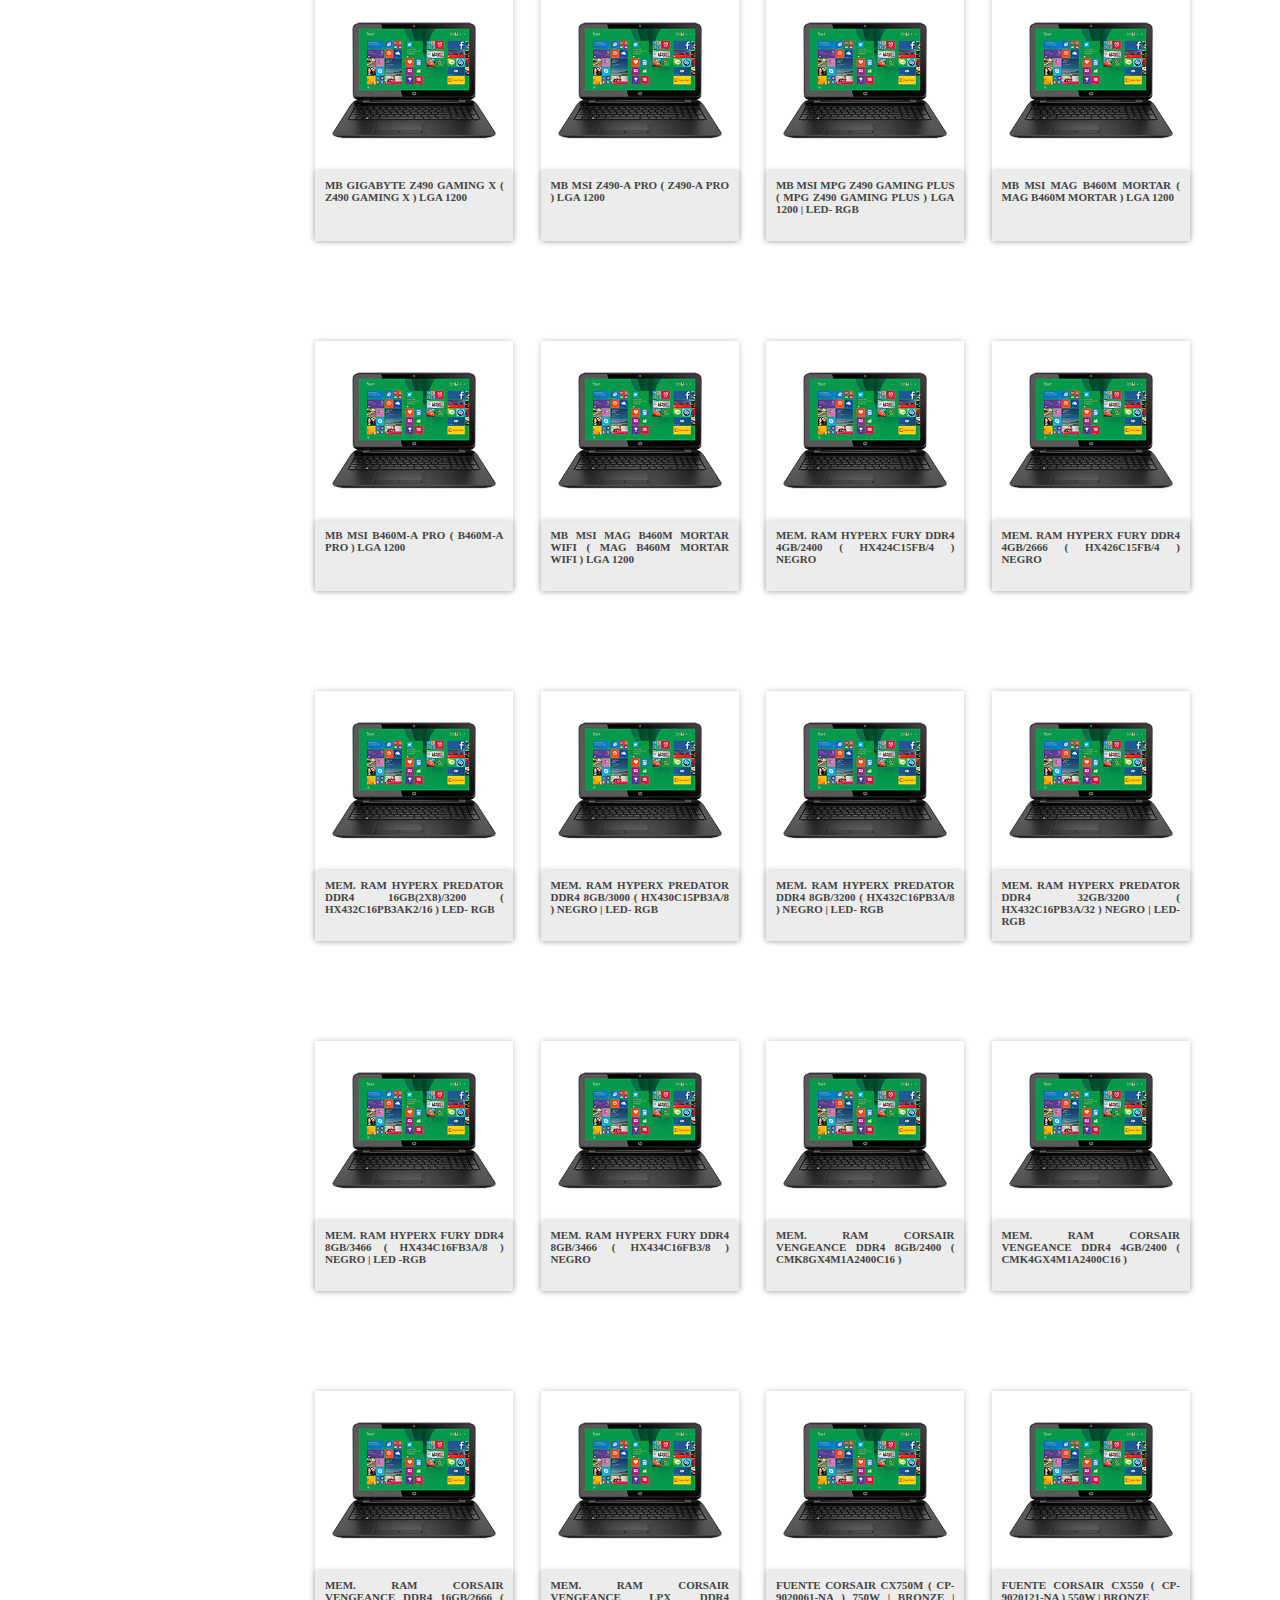
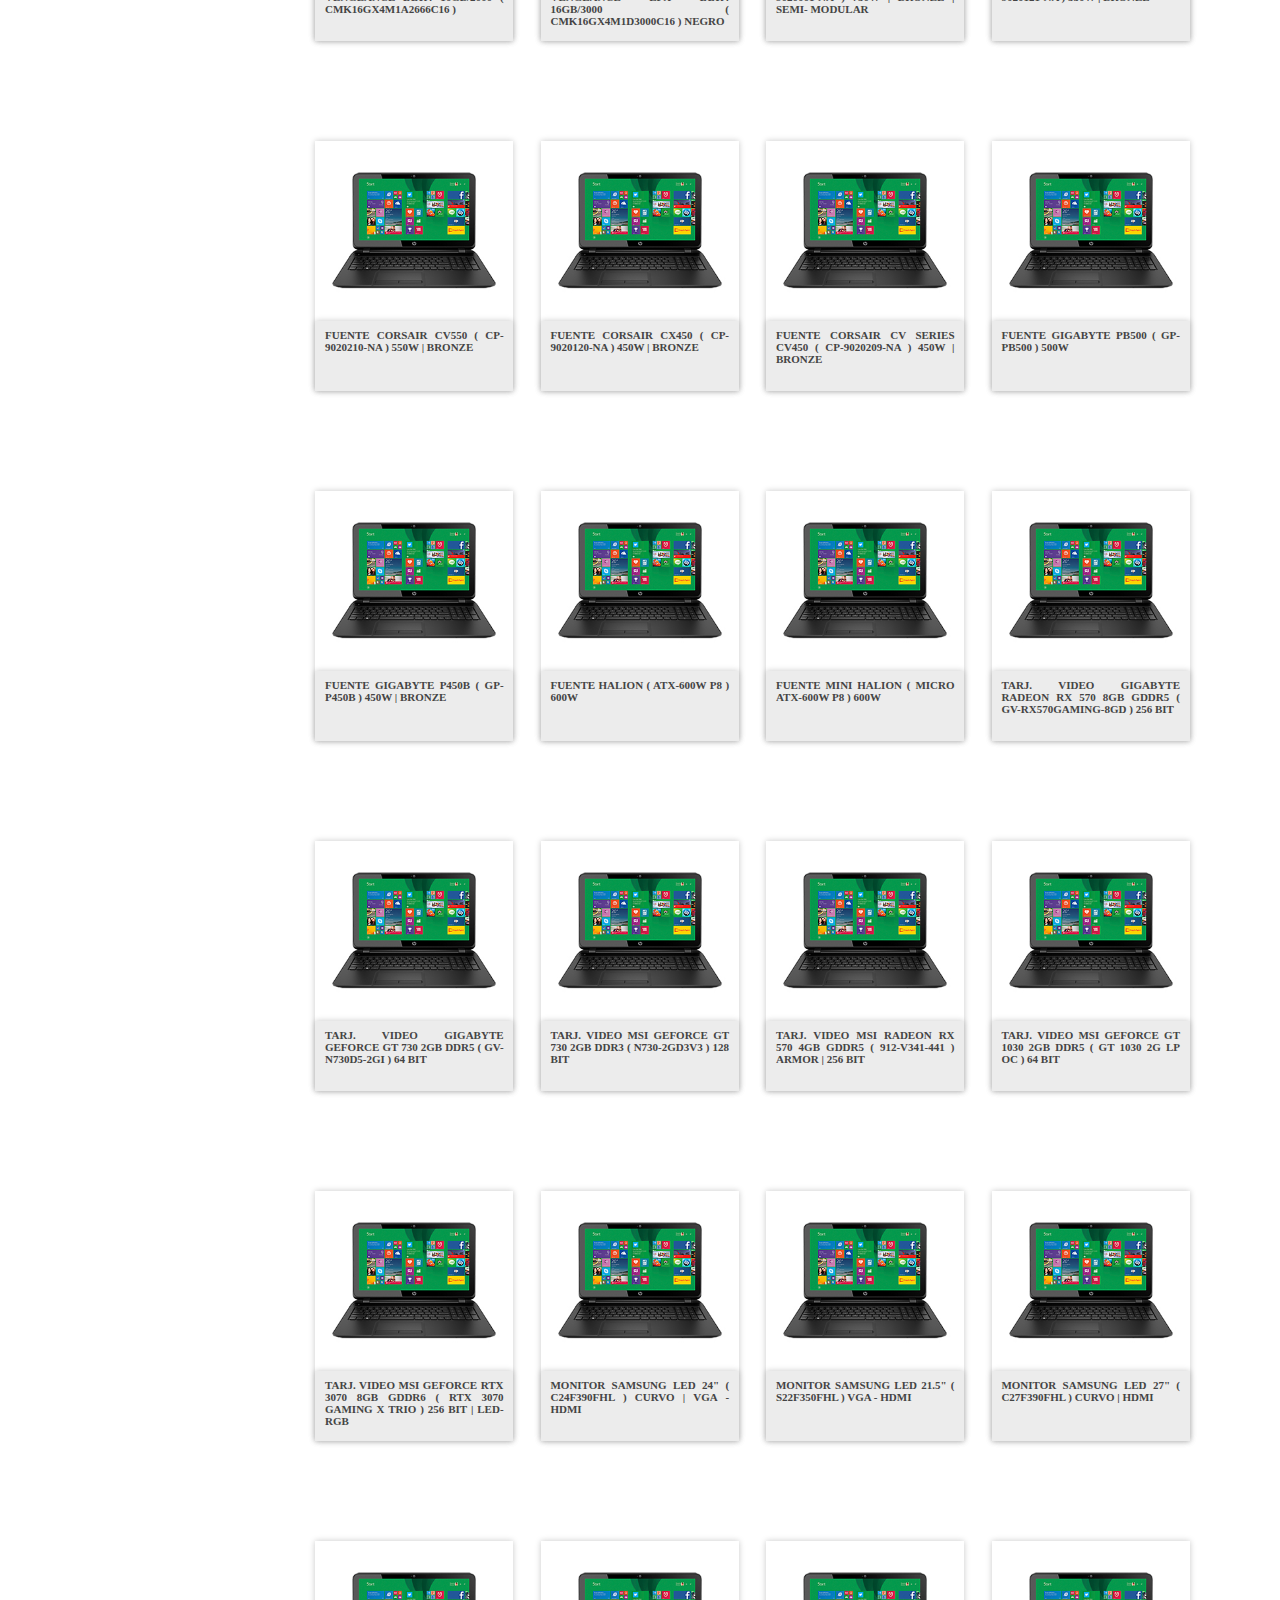
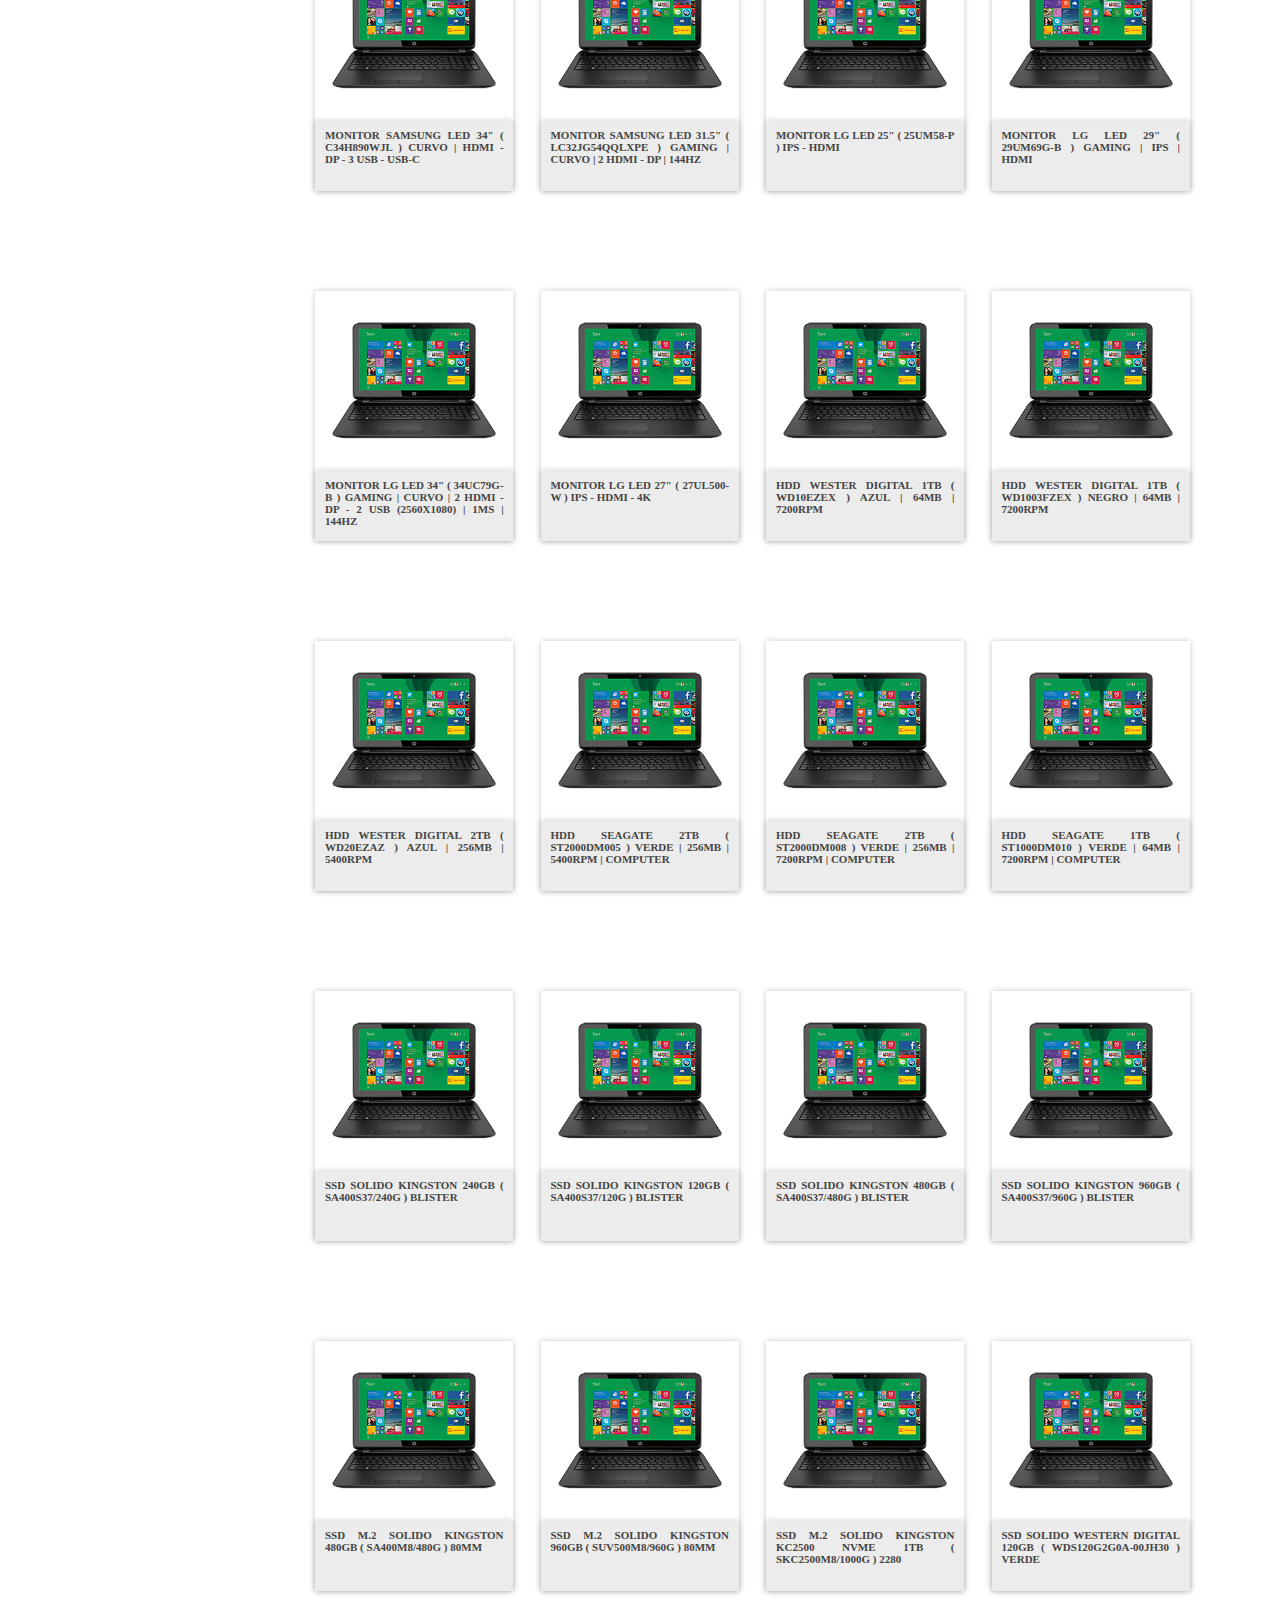
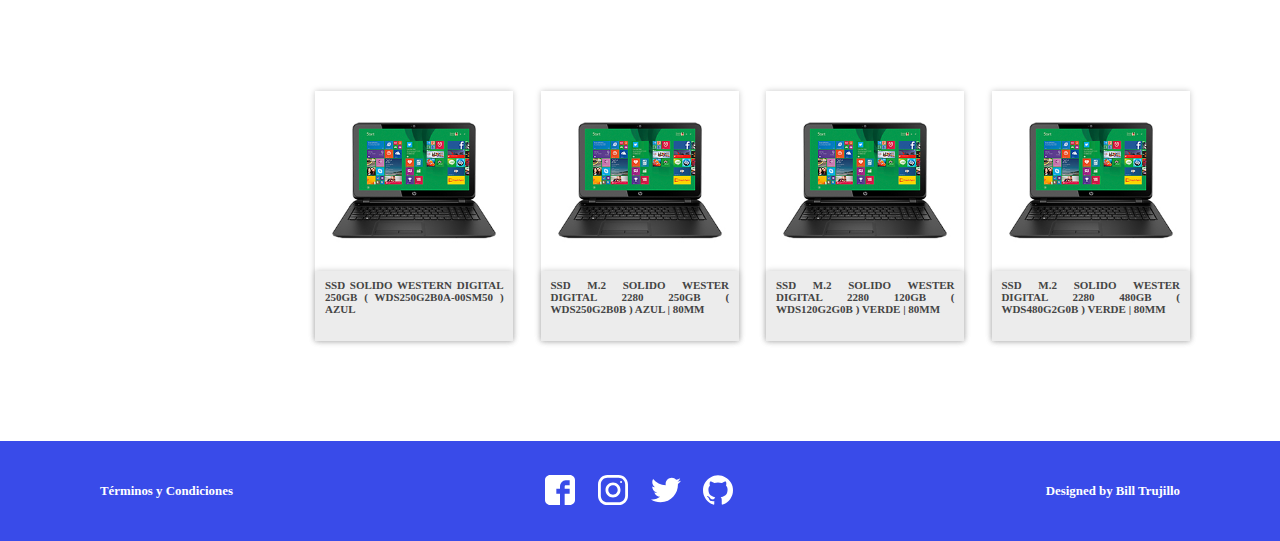
==== commit 3aea5398: "Update catalogo.html" ====
--- a/catalogo.html
+++ b/catalogo.html
@@ -62,7 +62,7 @@
                               <!-- Intel -->
                               <div class="product-item" category="procesadores">
                                   <img src="images/productos/procesadores/intel/i3-10°.jpg" alt="">
-                                  <a href="">hola v_!</a>
+                                  <a href="">Monitor HP 23" 1980x1080</a>
                               </div>
                               <div class="product-item" category="procesadores">
                                   <img src="images/productos/procesadores/intel/i5-10°.jpg" alt="">
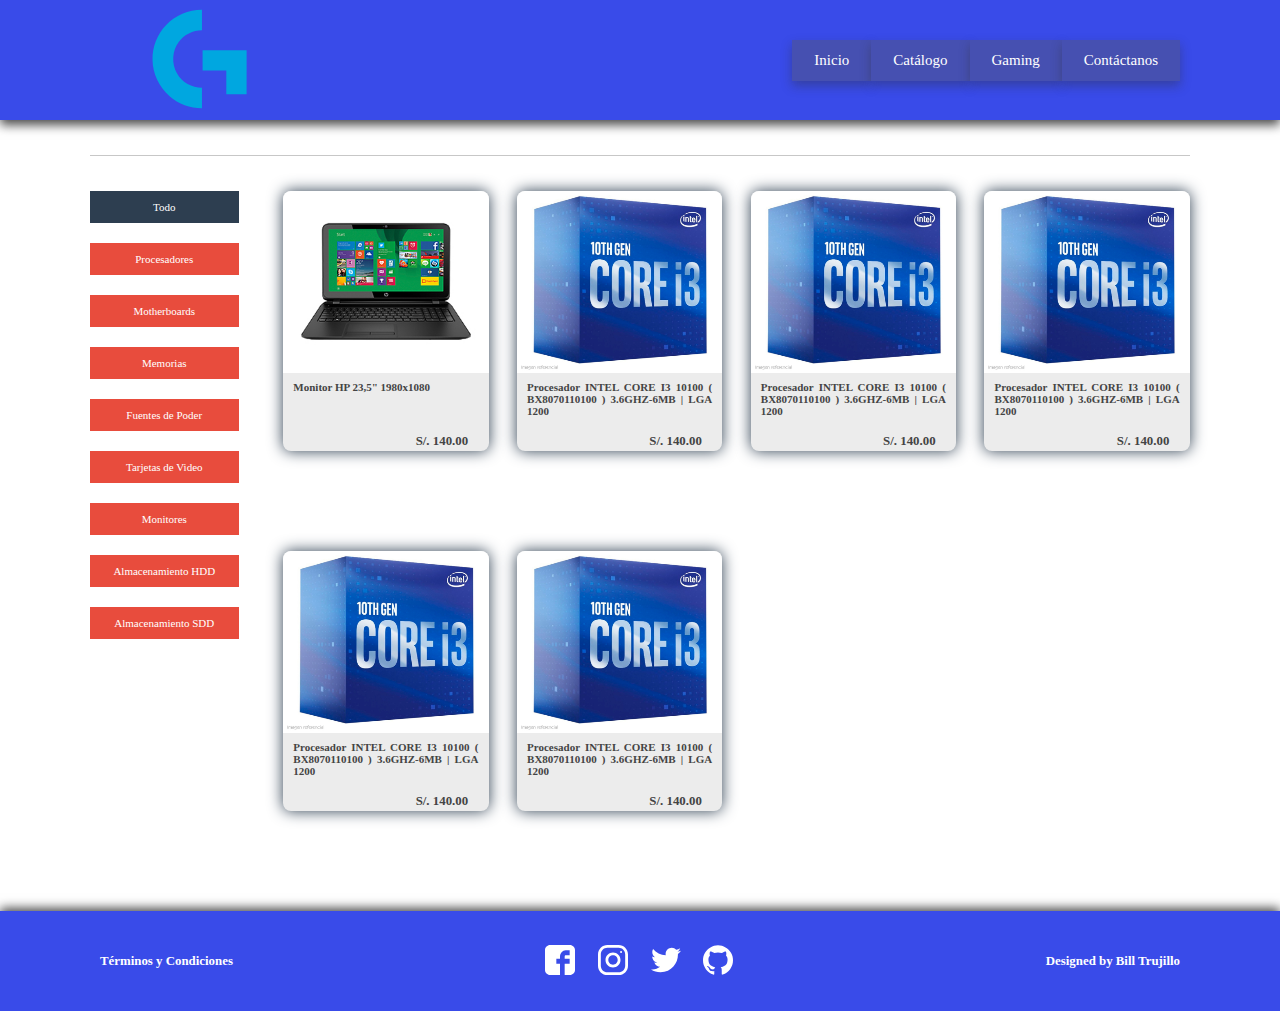
==== commit 75f4020b: "main-v_3" ====
--- a/catalogo.html
+++ b/catalogo.html
@@ -6,41 +6,39 @@
     <meta name="viewport" content="width=device-width, initial-scale=1.0">
     <link rel="stylesheet" href="css/estilos.css">
     <link rel="stylesheet" href="css/animation.css">
+    <link rel="icon" href="images/marcas/logitech.svg">
     <script src="scripts/jquery-3.6.0.js"></script>
     <script src="scripts/script.js"></script>
-    <title>Document</title>
+    <title>Gamer Stage | Productos</title>
 </head>
 <body>
     <!-- seccion del nav -->
     <nav class="fadeInDown">
-        <div class="logo">
-            <a href="index.html"><img src="images/marcas/logitech.svg" alt="#"></a>
-        </div>
-        <div id="menu">
-            <ul>
-                <li id="item"><a href="index.html">Inicio</a></li>
-                <li id="item"><a href="catalogo.html">Catálogo</a>
-                    <ul id="desple">
-                        <li><a href="#">Productos</a></li>
-                        <li><a href="#">PC'S completas</a></li>
-                    </ul>
-                </li>
-                <li id="item"><a href="#">Gaming</a>
-                    <ul id="desple">
-                        <li><a href="#">Teclados</a></li>
-                        <li><a href="#">Mouse</a></li>
-                        <li><a href="#">Audífonos</a></li>
-                        <li><a href="#">Pad's</a></li>
-                    </ul>
-                </li>
-                <li id="item"><a href="#">Contáctanos</a>
-                    <ul id="desple">
-                        <li><a href="#">Envianos un Email</a></li>
-                    </ul>
-                </li>
-            </ul>
-        </div>
-    </nav>
+      <div class="logo">
+          <a href="index.html"><img src="images/marcas/logitech.svg" alt="#"></a>
+      </div>
+      <div id="menu">
+          <ul>
+              <li id="item"><a href="index.html">Inicio</a></li>
+              <li id="item"><a href="catalogo.html">Catálogo</a>
+                  <ul id="desple">
+                      <li><a href="#">Marcas</a></li>
+                      <li><a href="#">PC'S completas</a></li>
+                  </ul>
+              </li>
+              <li id="item"><a href="#">Gaming</a>
+                  <ul id="desple">
+                      <li><a href="#">Teclados</a></li>
+                      <li><a href="#">Mouse</a></li>
+                      <li><a href="#">Audífonos</a></li>
+                      <li><a href="#">Pad's</a></li>
+                  </ul>
+              </li>
+              <li id="item"><a href="mail.html">Contáctanos</a></li>
+          </ul>
+      </div>
+  </nav>
+  <!-- seccion del nav -->
     <!-- seccion del nav -->
     <!-- seccion del catalogo -->
     <div class="wrap">
@@ -58,362 +56,54 @@
                     <a href="#" class="category_item" category="ssd">Almacenamiento SDD</a>
                 </div>
                 <section class="product-list">
-                    <!-- ------------------Procesadores -->
-                              <!-- Intel -->
-                              <div class="product-item" category="procesadores">
-                                  <img src="images/productos/procesadores/intel/i3-10°.jpg" alt="">
-                                  <a href="">Monitor HP 23" 1980x1080</a>
-                              </div>
-                              <div class="product-item" category="procesadores">
-                                  <img src="images/productos/procesadores/intel/i5-10°.jpg" alt="">
-                                  <a href="">PROC. INTEL CORE I5 10400 ( BX8070110400 ) 2.9GHZ-12MB | LGA 1200</a>
-                              </div>
-                              <div class="product-item" category="procesadores">
-                                  <img src="images/productos/procesadores/intel/i7-10°.jpg" alt="">
-                                  <a href="">PROC. INTEL CORE I7 10700 ( BX8070110700 ) 2.9GHZ-16MB | LGA 1200</a>
-                              </div>
-                              <div class="product-item" category="procesadores">
-                                  <img src="images/productos/procesadores/intel/i9-10°.jpg" alt="">
-                                  <a href="">PROC. INTEL CORE I9 10900 ( BX8070110900 ) 2.8GHZ-20MB | LGA 1200</a>
-                              </div>
-                              <div class="product-item" category="procesadores">
-                                  <img src="images/productos/procesadores/intel/i3-9°.jpg" alt="">
-                                  <a href="">PROC. INTEL CORE I3 9100 ( BX80684I39100 ) 3.6GHZ-6.0MB | LGA 1151</a>
-                              </div>
-                              <div class="product-item" category="procesadores">
-                                  <img src="images/productos/procesadores/intel/i5-9°.jpg" alt="">
-                                  <a href="">PROC. INTEL CORE I5 9400 ( BX80684I59400 ) 2.9GHZ-9.0MB | LGA 1151</a>
-                              </div>
-                              <div class="product-item" category="procesadores">
-                                  <img src="images/productos/procesadores/intel/i7-9°.jpg" alt="">
-                                  <a href="">PROC. INTEL CORE I7 9700 ( BX80684I79700 ) 3.0GHZ-12.0MB | LGA 1151</a>
-                              </div>
-                              <div class="product-item" category="procesadores">
-                                  <img src="images/productos/procesadores/intel/i9-9°.jpg" alt="">
-                                  <a href="">PROC. INTEL CORE I9 9900K ( BX80684I99900K ) 3.6GHZ-16.0MB | LGA 1151 | S/ COOLER</a>
-                              </div>
-                              <!-- Intel -->
-                              <!-- AMD -->
-                              <div class="product-item" category="procesadores">
-                                <img src="images/productos/procesadores/amd/ryzen5-3400g.jpg" alt="">
-                                <a href="">Procesador AMD Ryzen 5 3400G, 3.70GHz, 4MB L3, 4 Core, AM4, 12nm, 65W. </a>
-                              </div>
-                              <div class="product-item" category="procesadores">
-                                <img src="images/productos/procesadores/amd/ryzen5-3600.jpg" alt="">
-                                <a href="">Procesador AMD Ryzen 5 3600, 3.60GHz, 32MB L3, 6 Core, AM4, 7nm, 65W. </a>
-                              </div>
-                              <div class="product-item" category="procesadores">
-                                <img src="images/productos/procesadores/amd/ryzen5-5600x.jpg" alt="">
-                                <a href="">PROC AMD RYZEN 5 5600X 3.70GHZ</a>
-                              </div>
-                              <div class="product-item" category="procesadores">
-                                <img src="images/productos/procesadores/amd/ryzen7-3700x.jpg" alt="">
-                                <a href="">Procesador AMD Ryzen 7 3700X, 3.60GHz, 32MB L3, 8 Core, AM4, 7nm, 65W. </a>
-                              </div>
-                              <div class="product-item" category="procesadores">
-                                <img src="images/productos/procesadores/amd/ryzen9-3900x.jpg" alt="">
-                                <a href="">Procesador AMD Ryzen 9 3900X, 3.80GHz, 64MB L3, 12 Core, AM4, 7nm, 105W.</a>
-                              </div>
-                              <!-- AMD -->
-                    <!-- ------------------Procesadores -->
-                    <!-- ------------------motherboards -->
-                              <!-- Gigabyte -->
-                              <div class="product-item" category="motherboards">
-                                <img src="images/productos/laptop_hp.jpg" alt="">
-                                <a href="">MB GIGABYTE Z490 UD AC ( Z490 UD AC ) LGA 1200</a>
-                              </div>
-                              <div class="product-item" category="motherboards">
-                                <img src="images/productos/laptop_hp.jpg" alt="">
-                                <a href="">MB GIGABYTE Z490 VISION D ( Z490 VISION D ) LGA 1200 | LED- RGB</a>
-                              </div>
-                              <div class="product-item" category="motherboards">
-                                <img src="images/productos/laptop_hp.jpg" alt="">
-                                <a href="">MB GIGABYTE Z490 UD ( Z490 UD ) LGA 1200</a>
-                              </div>
-                              <div class="product-item" category="motherboards">
-                                <img src="images/productos/laptop_hp.jpg" alt="">
-                                <a href="">MB GIGABYTE Z490 GAMING X ( Z490 GAMING X ) LGA 1200</a>
-                              </div>
-                              <!-- Gigabyte -->
-                              <!-- MSI -->
-                              <div class="product-item" category="motherboards">
-                                <img src="images/productos/laptop_hp.jpg" alt="">
-                                <a href="">MB MSI Z490-A PRO ( Z490-A PRO ) LGA 1200</a>
-                              </div>
-                              <div class="product-item" category="motherboards">
-                                <img src="images/productos/laptop_hp.jpg" alt="">
-                                <a href="">MB MSI MPG Z490 GAMING PLUS ( MPG Z490 GAMING PLUS ) LGA 1200 | LED- RGB</a>
-                              </div>
-                              <div class="product-item" category="motherboards">
-                                <img src="images/productos/laptop_hp.jpg" alt="">
-                                <a href="">MB MSI MAG B460M MORTAR ( MAG B460M MORTAR ) LGA 1200</a>
-                              </div>
-                              <div class="product-item" category="motherboards">
-                                <img src="images/productos/laptop_hp.jpg" alt="">
-                                <a href="">MB MSI B460M-A PRO ( B460M-A PRO ) LGA 1200</a>
-                              </div>
-                              <div class="product-item" category="motherboards">
-                                <img src="images/productos/laptop_hp.jpg" alt="">
-                                <a href="">MB MSI MAG B460M MORTAR WIFI ( MAG B460M MORTAR WIFI ) LGA 1200</a>
-                              </div>
-                              <!-- MSI -->
-                    <!-- ------------------motherboards -->
-                    <!-- -----------------------memorias -->
-                              <!-- Kingston HyperX -->
-                              <div class="product-item" category="memorias">
-                                <img src="images/productos/laptop_hp.jpg" alt="">
-                                <a href="">MEM. RAM HYPERX FURY DDR4 4GB/2400 ( HX424C15FB/4 ) NEGRO</a>
-                              </div>
-                              <div class="product-item" category="memorias">
-                                <img src="images/productos/laptop_hp.jpg" alt="">
-                                <a href="">MEM. RAM HYPERX FURY DDR4 4GB/2666 ( HX426C15FB/4 ) NEGRO</a>
-                              </div>
-                              <div class="product-item" category="memorias">
-                                <img src="images/productos/laptop_hp.jpg" alt="">
-                                <a href="">MEM. RAM HYPERX PREDATOR DDR4 16GB(2X8)/3200 ( HX432C16PB3AK2/16 ) LED- RGB</a>
-                              </div>
-                              <div class="product-item" category="memorias">
-                                <img src="images/productos/laptop_hp.jpg" alt="">
-                                <a href="">MEM. RAM HYPERX PREDATOR DDR4 8GB/3000 ( HX430C15PB3A/8 ) NEGRO | LED- RGB</a>
-                              </div>
-                              <div class="product-item" category="memorias">
-                                <img src="images/productos/laptop_hp.jpg" alt="">
-                                <a href="">MEM. RAM HYPERX PREDATOR DDR4 8GB/3200 ( HX432C16PB3A/8 ) NEGRO | LED- RGB</a>
-                              </div>
-                              <div class="product-item" category="memorias">
-                                <img src="images/productos/laptop_hp.jpg" alt="">
-                                <a href="">MEM. RAM HYPERX PREDATOR DDR4 32GB/3200 ( HX432C16PB3A/32 ) NEGRO | LED- RGB</a>
-                              </div>
-                              <div class="product-item" category="memorias">
-                                <img src="images/productos/laptop_hp.jpg" alt="">
-                                <a href="">MEM. RAM HYPERX FURY DDR4 8GB/3466 ( HX434C16FB3A/8 ) NEGRO | LED -RGB</a>
-                              </div>
-                              <div class="product-item" category="memorias">
-                                <img src="images/productos/laptop_hp.jpg" alt="">
-                                <a href="">MEM. RAM HYPERX FURY DDR4 8GB/3466 ( HX434C16FB3/8 ) NEGRO</a>
-                              </div>
-                              <!-- Kingston -->
-                              <!-- Corsair -->
-                              <div class="product-item" category="memorias">
-                                <img src="images/productos/laptop_hp.jpg" alt="">
-                                <a href="">MEM. RAM CORSAIR VENGEANCE DDR4 8GB/2400 ( CMK8GX4M1A2400C16 )</a>
-                              </div>
-                              <div class="product-item" category="memorias">
-                                <img src="images/productos/laptop_hp.jpg" alt="">
-                                <a href="">MEM. RAM CORSAIR VENGEANCE DDR4 4GB/2400 ( CMK4GX4M1A2400C16 )</a>
-                              </div>
-                              <div class="product-item" category="memorias">
-                                <img src="images/productos/laptop_hp.jpg" alt="">
-                                <a href="">MEM. RAM CORSAIR VENGEANCE DDR4 16GB/2666 ( CMK16GX4M1A2666C16 )</a>
-                              </div>
-                              <div class="product-item" category="memorias">
-                                <img src="images/productos/laptop_hp.jpg" alt="">
-                                <a href="">MEM. RAM CORSAIR VENGEANCE LPX DDR4 16GB/3000 ( CMK16GX4M1D3000C16 ) NEGRO</a>
-                              </div>
-                              <!-- Corsair -->
-                    <!-- -----------------------memorias -->
-                    <!--------------------------Fuentes de poder -->
-                              <!-- Corsair -->
-                              <div class="product-item" category="fuentes">
-                                <img src="images/productos/laptop_hp.jpg" alt="">
-                                <a href="">FUENTE CORSAIR CX750M ( CP-9020061-NA ) 750W | BRONZE | SEMI- MODULAR</a>
-                              </div>
-                              <div class="product-item" category="fuentes">
-                                <img src="images/productos/laptop_hp.jpg" alt="">
-                                <a href="">FUENTE CORSAIR CX550 ( CP-9020121-NA ) 550W | BRONZE</a>
-                              </div>
-                              <div class="product-item" category="fuentes">
-                                <img src="images/productos/laptop_hp.jpg" alt="">
-                                <a href="">FUENTE CORSAIR CV550 ( CP-9020210-NA ) 550W | BRONZE</a>
-                              </div>
-                              <div class="product-item" category="fuentes">
-                                <img src="images/productos/laptop_hp.jpg" alt="">
-                                <a href="">FUENTE CORSAIR CX450 ( CP-9020120-NA ) 450W | BRONZE</a>
-                              </div>
-                              <div class="product-item" category="fuentes">
-                                <img src="images/productos/laptop_hp.jpg" alt="">
-                                <a href="">FUENTE CORSAIR CV SERIES CV450 ( CP-9020209-NA ) 450W | BRONZE</a>
-                              </div>
-                              <!-- Corsair -->
-                              <!-- Gigabyte -->
-                              <div class="product-item" category="fuentes">
-                                <img src="images/productos/laptop_hp.jpg" alt="">
-                                <a href="">FUENTE GIGABYTE PB500 ( GP-PB500 ) 500W</a>
-                              </div>
-                              <div class="product-item" category="fuentes">
-                                <img src="images/productos/laptop_hp.jpg" alt="">
-                                <a href="">FUENTE GIGABYTE P450B ( GP-P450B ) 450W | BRONZE</a>
-                              </div>
-                              <!-- Gigabyte -->
-                              <!-- Halion -->
-                              <div class="product-item" category="fuentes">
-                                <img src="images/productos/laptop_hp.jpg" alt="">
-                                <a href="">FUENTE HALION ( ATX-600W P8 ) 600W</a>
-                              </div>
-                              <div class="product-item" category="fuentes">
-                                <img src="images/productos/laptop_hp.jpg" alt="">
-                                <a href="">FUENTE MINI HALION ( MICRO ATX-600W P8 ) 600W</a>
-                              </div>
-                              <!-- Halion -->
-                    <!-------------------------- Fuentes de poder -->
-                    <!-- Tarjetas de video -->
-                              <!-- Gigabyte -->
-                              <div class="product-item" category="video">
-                                <img src="images/productos/laptop_hp.jpg" alt="">
-                                <a href="">TARJ. VIDEO GIGABYTE RADEON RX 570 8GB GDDR5 ( GV-RX570GAMING-8GD ) 256 BIT</a>
-                              </div>
-                              <div class="product-item" category="video">
-                                <img src="images/productos/laptop_hp.jpg" alt="">
-                                <a href="">TARJ. VIDEO GIGABYTE GEFORCE GT 730 2GB DDR5 ( GV-N730D5-2GI ) 64 BIT</a>
-                              </div>
-                              <!-- Gigabyte -->
-                              <!-- MSI -->
-                              <div class="product-item" category="video">
-                                <img src="images/productos/laptop_hp.jpg" alt="">
-                                <a href="">TARJ. VIDEO MSI GEFORCE GT 730 2GB DDR3 ( N730-2GD3V3 ) 128 BIT</a>
-                              </div>
-                              <div class="product-item" category="video">
-                                <img src="images/productos/laptop_hp.jpg" alt="">
-                                <a href="">TARJ. VIDEO MSI RADEON RX 570 4GB GDDR5 ( 912-V341-441 ) ARMOR | 256 BIT</a>
-                              </div>
-                              <div class="product-item" category="video">
-                                <img src="images/productos/laptop_hp.jpg" alt="">
-                                <a href="">TARJ. VIDEO MSI GEFORCE GT 1030 2GB DDR5 ( GT 1030 2G LP OC ) 64 BIT</a>
-                              </div>
-                              <div class="product-item" category="video">
-                                <img src="images/productos/laptop_hp.jpg" alt="">
-                                <a href="">TARJ. VIDEO MSI GEFORCE RTX 3070 8GB GDDR6 ( RTX 3070 GAMING X TRIO ) 256 BIT | LED- RGB</a>
-                              </div>
-                              <!-- MSI -->
-                    <!-- Tarjetas de video -->
-                    <!-- Monitores -->
-                              <!-- Samsung -->
-                              <div class="product-item" category="monitores">
-                                <img src="images/productos/laptop_hp.jpg" alt="">
-                                <a href="">MONITOR SAMSUNG LED 24" ( C24F390FHL ) CURVO | VGA - HDMI</a>
-                              </div>
-                              <div class="product-item" category="monitores">
-                                <img src="images/productos/laptop_hp.jpg" alt="">
-                                <a href="">MONITOR SAMSUNG LED 21.5" ( S22F350FHL ) VGA - HDMI</a>
-                              </div>
-                              <div class="product-item" category="monitores">
-                                <img src="images/productos/laptop_hp.jpg" alt="">
-                                <a href="">MONITOR SAMSUNG LED 27" ( C27F390FHL ) CURVO | HDMI</a>
-                              </div>
-                              <div class="product-item" category="monitores">
-                                <img src="images/productos/laptop_hp.jpg" alt="">
-                                <a href="">MONITOR SAMSUNG LED 34" ( C34H890WJL ) CURVO | HDMI - DP - 3 USB - USB-C</a>
-                              </div>
-                              <div class="product-item" category="monitores">
-                                <img src="images/productos/laptop_hp.jpg" alt="">
-                                <a href="">MONITOR SAMSUNG LED 31.5" ( LC32JG54QQLXPE ) GAMING | CURVO | 2 HDMI - DP | 144HZ</a>
-                              </div>
-                              <!-- Samsung -->
-                              <!-- LG -->
-                              <div class="product-item" category="monitores">
-                                <img src="images/productos/laptop_hp.jpg" alt="">
-                                <a href="">MONITOR LG LED 25" ( 25UM58-P ) IPS - HDMI</a>
-                              </div>
-                              <div class="product-item" category="monitores">
-                                <img src="images/productos/laptop_hp.jpg" alt="">
-                                <a href="">MONITOR LG LED 29" ( 29UM69G-B ) GAMING | IPS | HDMI</a>
-                              </div>
-                              <div class="product-item" category="monitores">
-                                <img src="images/productos/laptop_hp.jpg" alt="">
-                                <a href="">MONITOR LG LED 34" ( 34UC79G-B ) GAMING | CURVO | 2 HDMI - DP - 2 USB (2560X1080) | 1MS | 144HZ</a>
-                              </div>
-                              <div class="product-item" category="monitores">
-                                <img src="images/productos/laptop_hp.jpg" alt="">
-                                <a href="">MONITOR LG LED 27" ( 27UL500-W ) IPS - HDMI - 4K</a>
-                              </div>
-                              <!-- LG -->
-                    <!-- Monitores -->
-                    <!-- Almacenamiento HDD -->
-                              <!-- Wester Digital -->
-                              <div class="product-item" category="hdd">
-                                <img src="images/productos/laptop_hp.jpg" alt="">
-                                <a href="">HDD WESTER DIGITAL 1TB ( WD10EZEX ) AZUL | 64MB | 7200RPM</a>
-                              </div>
-                              <div class="product-item" category="hdd">
-                                <img src="images/productos/laptop_hp.jpg" alt="">
-                                <a href="">HDD WESTER DIGITAL 1TB ( WD1003FZEX ) NEGRO | 64MB | 7200RPM</a>
-                              </div>
-                              <div class="product-item" category="hdd">
-                                <img src="images/productos/laptop_hp.jpg" alt="">
-                                <a href="">HDD WESTER DIGITAL 2TB ( WD20EZAZ ) AZUL | 256MB | 5400RPM</a>
-                              </div>
-                              <!-- Wester Digital -->
-                              <!-- Seagate -->
-                              <div class="product-item" category="hdd">
-                                <img src="images/productos/laptop_hp.jpg" alt="">
-                                <a href="">HDD SEAGATE 2TB ( ST2000DM005 ) VERDE | 256MB | 5400RPM | COMPUTER</a>
-                              </div>
-                              <div class="product-item" category="hdd">
-                                <img src="images/productos/laptop_hp.jpg" alt="">
-                                <a href="">HDD SEAGATE 2TB ( ST2000DM008 ) VERDE | 256MB | 7200RPM | COMPUTER</a>
-                              </div>
-                              <div class="product-item" category="hdd">
-                                <img src="images/productos/laptop_hp.jpg" alt="">
-                                <a href="">HDD SEAGATE 1TB ( ST1000DM010 ) VERDE | 64MB | 7200RPM | COMPUTER</a>
-                              </div>
-                              <!-- Seagate -->
-                    <!-- Almacenamiento HDD -->
-                    <!-- Almacenamiento SSD -->
-                              <!-- Kingston -->
-                              <div class="product-item" category="ssd">
-                                <img src="images/productos/laptop_hp.jpg" alt="">
-                                <a href="">SSD SOLIDO KINGSTON 240GB ( SA400S37/240G ) BLISTER</a>
-                              </div>
-                              <div class="product-item" category="ssd">
-                                <img src="images/productos/laptop_hp.jpg" alt="">
-                                <a href="">SSD SOLIDO KINGSTON 120GB ( SA400S37/120G ) BLISTER</a>
-                              </div>
-                              <div class="product-item" category="ssd">
-                                <img src="images/productos/laptop_hp.jpg" alt="">
-                                <a href="">SSD SOLIDO KINGSTON 480GB ( SA400S37/480G ) BLISTER</a>
-                              </div>
-                              <div class="product-item" category="ssd">
-                                <img src="images/productos/laptop_hp.jpg" alt="">
-                                <a href="">SSD SOLIDO KINGSTON 960GB ( SA400S37/960G ) BLISTER</a>
-                              </div>
-                              <div class="product-item" category="ssd">
-                                <img src="images/productos/laptop_hp.jpg" alt="">
-                                <a href="">SSD M.2 SOLIDO KINGSTON 480GB ( SA400M8/480G ) 80MM</a>
-                              </div>
-                              <div class="product-item" category="ssd">
-                                <img src="images/productos/laptop_hp.jpg" alt="">
-                                <a href="">SSD M.2 SOLIDO KINGSTON 960GB ( SUV500M8/960G ) 80MM</a>
-                              </div>
-                              <div class="product-item" category="ssd">
-                                <img src="images/productos/laptop_hp.jpg" alt="">
-                                <a href="">SSD M.2 SOLIDO KINGSTON KC2500 NVME 1TB ( SKC2500M8/1000G ) 2280</a>
-                              </div>
-                              <!-- Kingston -->
-                              <!-- Wester Digital -->
-                              <div class="product-item" category="ssd">
-                                <img src="images/productos/laptop_hp.jpg" alt="">
-                                <a href="">SSD SOLIDO WESTERN DIGITAL 120GB ( WDS120G2G0A-00JH30 ) VERDE</a>
-                              </div>
-                              <div class="product-item" category="ssd">
-                                <img src="images/productos/laptop_hp.jpg" alt="">
-                                <a href="">SSD SOLIDO WESTERN DIGITAL 250GB ( WDS250G2B0A-00SM50 ) AZUL</a>
-                              </div>
-                              <div class="product-item" category="ssd">
-                                <img src="images/productos/laptop_hp.jpg" alt="">
-                                <a href="">SSD M.2 SOLIDO WESTER DIGITAL 2280 250GB ( WDS250G2B0B ) AZUL | 80MM</a>
-                              </div>
-                              <div class="product-item" category="ssd">
-                                <img src="images/productos/laptop_hp.jpg" alt="">
-                                <a href="">SSD M.2 SOLIDO WESTER DIGITAL 2280 120GB ( WDS120G2G0B ) VERDE | 80MM</a>
-                              </div>
-                              <div class="product-item" category="ssd">
-                                <img src="images/productos/laptop_hp.jpg" alt="">
-                                <a href="">SSD M.2 SOLIDO WESTER DIGITAL 2280 480GB ( WDS480G2G0B ) VERDE | 80MM</a>
-                              </div>
-                              <!-- Wester Digital -->
-                    <!-- Almacenamiento SSD -->
-
-
+                  <!-- ----------Procesadores -->
+                  <!-- ---------------Intel -->
+                        <div class="product-item" category="procesadores">
+                          <img src="images/productos/laptop_hp.jpg" alt="#">
+                          <a href="./products/procesadores/procesadore1.html">
+                            Monitor HP 23,5" 1980x1080 
+                          </a>
+                        <h3>S/. 140.00</h3>
+                        </div>
+                        <div class="product-item" category="procesadores">
+                          <img src="images/productos/procesadores/intel/i3-10°.jpg" alt="#">
+                          <a href="">
+                            Procesador INTEL CORE I3 10100 ( BX8070110100 ) 3.6GHZ-6MB | LGA 1200
+                          </a>
+                        <h3>S/. 140.00</h3>
+                        </div>
+                        <div class="product-item" category="procesadores">
+                          <img src="images/productos/procesadores/intel/i3-10°.jpg" alt="#">
+                          <a href="">
+                            Procesador INTEL CORE I3 10100 ( BX8070110100 ) 3.6GHZ-6MB | LGA 1200
+                          </a>
+                        <h3>S/. 140.00</h3>
+                        </div>
+                        <!-- ---------------Intel -->
+                        <!-- ---------------AMD -->
+                        <div class="product-item" category="procesadores">
+                          <img src="images/productos/procesadores/intel/i3-10°.jpg" alt="#">
+                          <a href="">
+                            Procesador INTEL CORE I3 10100 ( BX8070110100 ) 3.6GHZ-6MB | LGA 1200
+                          </a>
+                        <h3>S/. 140.00</h3>
+                        </div>
+                        <div class="product-item" category="procesadores">
+                          <img src="images/productos/procesadores/intel/i3-10°.jpg" alt="#">
+                          <a href="">
+                            Procesador INTEL CORE I3 10100 ( BX8070110100 ) 3.6GHZ-6MB | LGA 1200
+                          </a>
+                        <h3>S/. 140.00</h3>
+                        </div>
+                        <div class="product-item" category="procesadores">
+                          <img src="images/productos/procesadores/intel/i3-10°.jpg" alt="#">
+                          <a href="">
+                            Procesador INTEL CORE I3 10100 ( BX8070110100 ) 3.6GHZ-6MB | LGA 1200
+                          </a>
+                        <h3>S/. 140.00</h3>
+                        </div>
+                  <!-- ---------------AMD -->
+                  <!-- ----------Procesadores -->
                 </section>
             </div>
     </div>
@@ -433,6 +123,6 @@
             <h3>Designed by <a href="#portafolio">Bill Trujillo</a></h3>
         </div>
     </footer>
-    <!-- seccion del footer -->
+    <!-- seccion del footer -->   
 </body>
-</html>
+</html>--- a/css/estilos.css
+++ b/css/estilos.css
@@ -13,7 +13,7 @@
     align-items: center;
     height: 120px;
     background-color: rgb(57, 75, 233);
-    box-shadow: 0px 10px 20px rgb(75, 75, 75);
+    box-shadow: 0px 5px 10px rgb(75, 75, 75);
     position: relative;
 }
 .logo img{
@@ -73,9 +73,8 @@
 
 /* --------Showcase */
 .showcase{
-    padding-top: 30px ;
+    padding-top: 10px ;
     padding-bottom: 30px ;
-    border: 0.5px solid rgb(214, 214, 214);
 }
 
 .container_showcase{
@@ -93,8 +92,8 @@
 .img_case img{
     width: 100%;
     height: 100%;
-    box-shadow: 0 3px 10px rgb(173, 173, 173);
-}
+}
+
 
 .detail_case{
     padding-top: 30px;
@@ -181,7 +180,7 @@
 .category_list{
     display: flex;
     flex-direction: column;
-    width: 18%;
+    width: 15%;
 }
 
 .category_list .category_item{
@@ -206,17 +205,19 @@
 /* --productos */
 
 .product-list{
-    width: 82%;
+    width: 85%;
     display: flex;
     flex-wrap: wrap;
 }
 
 .product-list .product-item{
     width: 22%;
-    height: 250px;
+    height: 260px;
     margin-left: 3%;
     margin-bottom: 100px;
-    box-shadow: 0px 0px 6px 0px rgba(0,0,0,0.22);
+    border-radius: 8px;
+    box-shadow: 0px 0px 15px #2d3e50;
+    background-color: rgb(236, 236, 236);
 
     display: flex;
     flex-direction: column;
@@ -228,21 +229,30 @@
 
 .product-list .product-item img{
     width: 100%;
-    height: 72%;
+    height: 70%;
+    border-radius: 8px 8px 0 0 ;
 }
 
 .product-list .product-item a{
-    box-shadow: 0px 0px 6px 0px rgba(0,0,0,0.22);
     display: block;
     width: 90%;
-    height: 28%;
-    padding: 8px 5% ;
-    background-color: rgb(236, 236, 236);
+    height: 25%;
+    padding: 8px 5%;
     color: rgb(68, 68, 68);
     font-weight: 600;
     text-decoration: none;
     text-align: justify;
 }
+
+.product-list .product-item h3{
+    text-align: right;
+    width: 80%;
+    height: 5%;
+    margin: 0px;
+    padding: 2% 10%;
+    border-radius: 0 0 8px 8px;
+}
+
 /* ------------catalogo */
 
 
@@ -255,6 +265,7 @@
     align-items: center;
     padding: 0 100px;
     color: white;
+    box-shadow: 0px -3px 10px rgb(75, 75, 75);
 }
 
 .redes{
